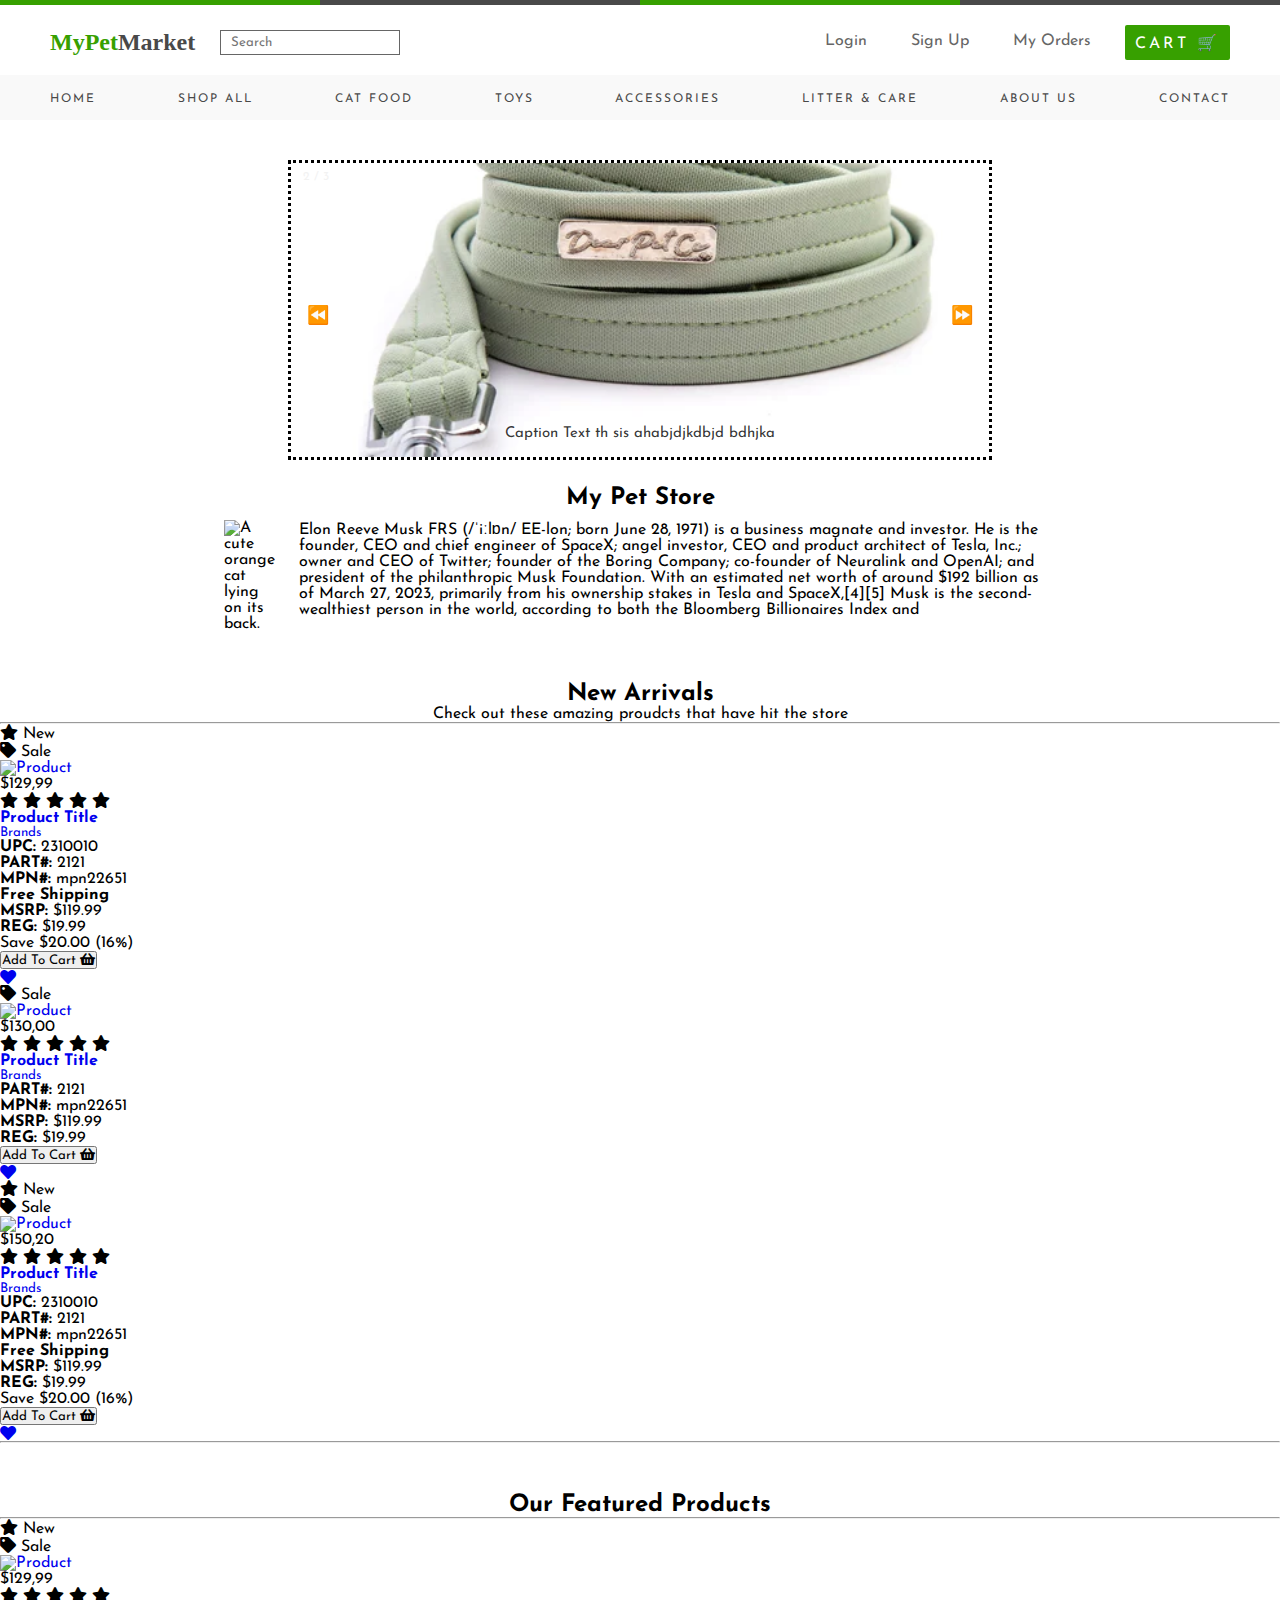
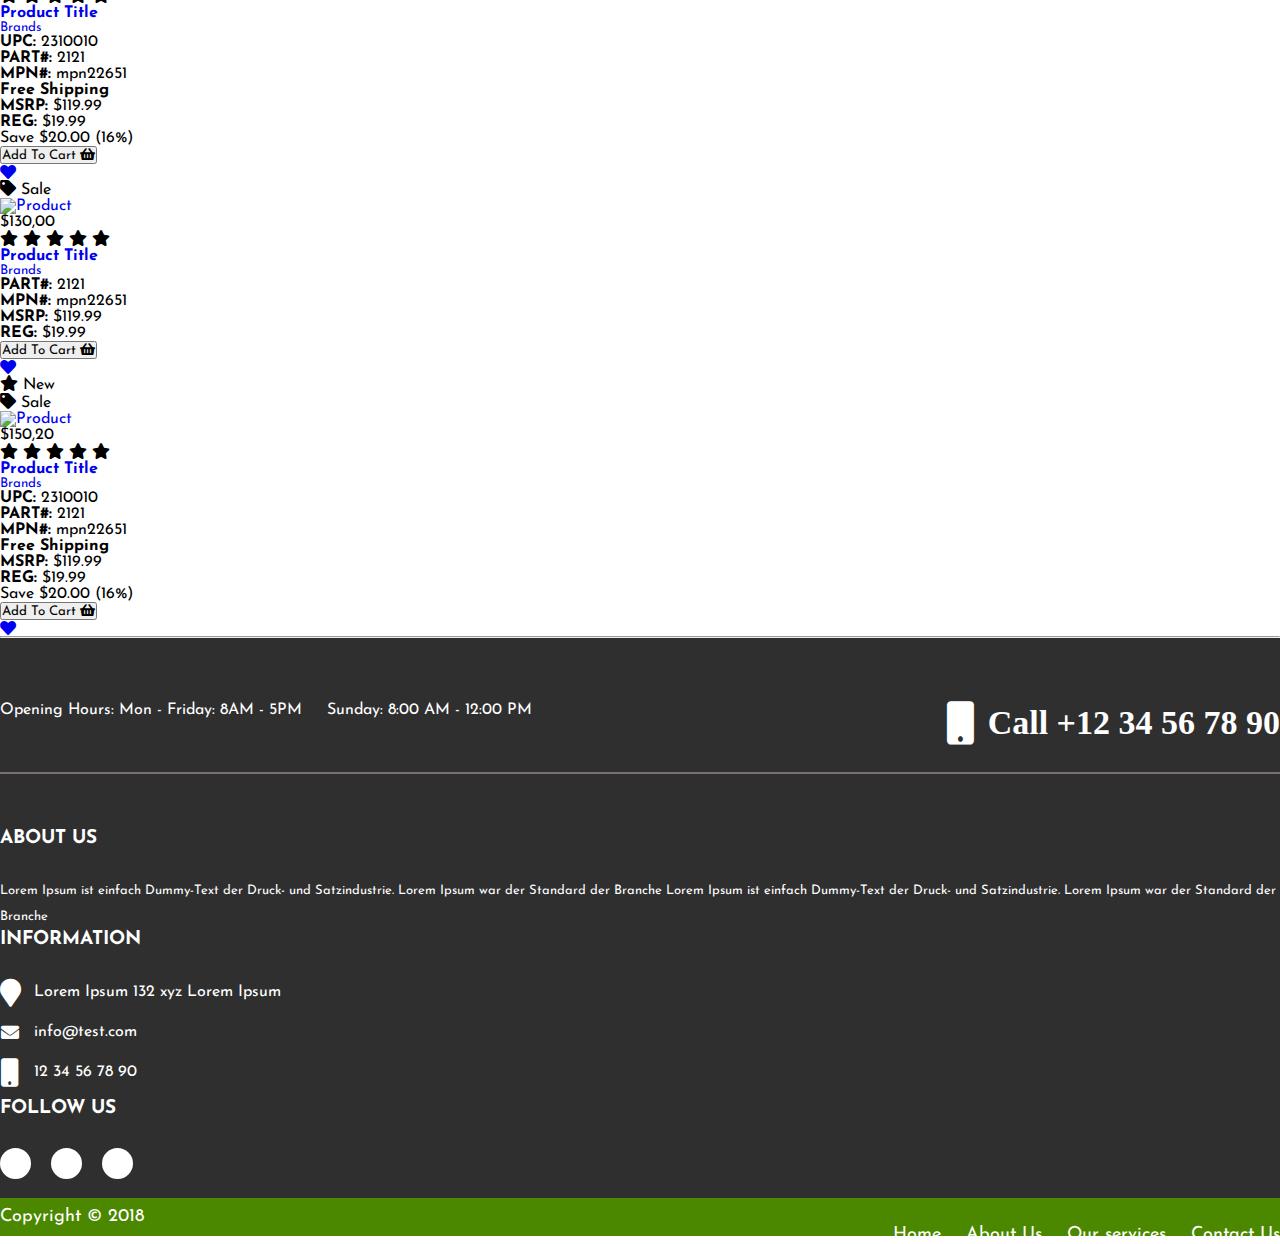
==== index.html @ d645379e "updates" ====
<html lang="en">
    <head>
        <meta charset="UTF-8" />
        <meta name="viewport" content="width=device-width, initial-scale=1.0" />
        <title>Pet Ecommerce Shop</title>
        <link rel="stylesheet" href="css/home.css" />
      <link
            rel="stylesheet"
            href="https://cdnjs.cloudflare.com/ajax/libs/font-awesome/5.14.0/css/all.min.css"
        />
        <link href="https://cdn.jsdelivr.net/npm/bootstrap@5.2.3/dist/css/bootstrap.min.css" rel="stylesheet" integrity="sha384-rbsA2VBKQhggwzxH7pPCaAqO46MgnOM80zW1RWuH61DGLwZJEdK2Kadq2F9CUG65" crossorigin="anonymous">
<script src="https://cdn.jsdelivr.net/npm/bootstrap@5.2.3/dist/js/bootstrap.bundle.min.js" integrity="sha384-kenU1KFdBIe4zVF0s0G1M5b4hcpxyD9F7jL+jjXkk+Q2h455rYXK/7HAuoJl+0I4" crossorigin="anonymous"></script>
        
    </head>
    <body>
      
     <div class="wrapper">
    <div class="multi_color_border"></div>
    <div class="top_nav">
        <div class="left">
          <div class="logo"><p><span>MyPet</span>Market</p></div>
          <div class="search_bar">
              <input type="text" placeholder="Search">
          </div>
      </div> 
      <div class="right">
        <ul>
          <li><a href="/login/">Login</a></li>
          <li><a href="/signup/">Sign Up</a></li>
          <li><a href="/orders/">My Orders</a></li>
          <li><a href="/cart/">Cart 🛒</a></li> 
        </ul>
      </div>
    </div>
    <div class="bottom_nav">
      <ul>
        <li><a href="/">Home</a></li>
        <li><a href="/products/">Shop All</a></li>
        <li><a href="/products/food/">Cat Food</a></li>
        <li><a href="/products/toys/">Toys</a></li>
        <li><a href="/products/accessories/">Accessories</a></li>
        <li><a href="/products/litter/">Litter & Care</a></li>
        <li><a href="/about/">About Us</a></li>
        <li><a href="/contact/">Contact</a></li>
      </ul>
  </div>
</div>
  
    <!--------------Slider------->
  
      <div class="slideshow-container">

  <!-- Full-width images with number and caption text -->
  <div class="mySlides fade">
    <div class="numbertext">1 / 3</div>
    <img src="assets/images/chest-harness-mint-mojito-354670_300x300.jpg" style="width:100%">
    <div class="text">Caption Text th sis ahabjdjkdbjd bdhjka</div>
  </div>

  <div class="mySlides fade">
    <div class="numbertext">2 / 3</div>
    <img src="assets/images/leash-mint-mojito-555205_540x.jpg" style="width:100%">
    <div class="text">Caption Text th sis ahabjdjkdbjd bdhjka</div>
  </div>

  <div class="mySlides fade">
    <div class="numbertext">3 / 3</div>
    <img src="assets/images/small-garden-leash-1_540x.jpg" style="width:100%">
    <div class="text">Caption Text th sis ahabjdjkdbjd bdhjka</div>
  </div>
  <a class="prev" onclick="plusSlides(-1)">&#9194;</a> <!-- ⏪ -->
  <a class="next" onclick="plusSlides(1)">&#9193;</a>  <!-- ⏩ -->
</div>
<br>
<!-- The dots/circles -->
<div style="text-align:center"></div>
          
<!----Top Seller Scetion--->
      <section>
        <h2 class="top-SellerHeader">My Pet Store</h2>
   <div class="top-seller">
     <div class="top-sellerImg"> <img src="https://cdn.freecodecamp.org/curriculum/cat-photo-app/relaxing-cat.jpg" alt="A cute orange cat lying on its back."></div>
     <div class="top-sellerDescription">
       Elon Reeve Musk FRS (/ˈiːlɒn/ EE-lon; born June 28, 1971) is a business magnate and investor. He is the founder, CEO and chief engineer of SpaceX; angel investor, CEO and product architect of Tesla, Inc.; owner and CEO of Twitter; founder of the Boring Company; co-founder of Neuralink and OpenAI; and president of the philanthropic Musk Foundation. With an estimated net worth of around $192 billion as of March 27, 2023, primarily from his ownership stakes in Tesla and SpaceX,[4][5] Musk is the second-wealthiest person in the world, according to both the Bloomberg Billionaires Index and
     </div>
     </div>
      </section>
     
    <section>   
      
      <h2 class="new-arrivalsHeader">New Arrivals</h2>
      <p class="newArrivalsInfo">Check out these amazing proudcts that have hit the store</p>
<div class="container">
  <hr />
</div>

<div class="container">
  <div class="row">

    <div class="col-md-4 mb-3">
      <div class="card h-100">
        <div class="d-flex justify-content-between position-absolute w-100">
          <div class="label-new">
            <span class="text-white bg-success small d-flex align-items-center px-2 py-1">
              <i class="fa fa-star" aria-hidden="true"></i>
              <span class="ml-1">New</span>
            </span>
          </div>
          <div class="label-sale">
            <span class="text-white bg-primary small d-flex align-items-center px-2 py-1">
              <i class="fa fa-tag" aria-hidden="true"></i>
              <span class="ml-1">Sale</span>
            </span>
          </div>
        </div>
        <a href="#">
          <img src="https://picsum.photos/700/550" class="card-img-top" alt="Product">
        </a>
        <div class="card-body px-2 pb-2 pt-1">
          <div class="d-flex justify-content-between">
            <div>
              <p class="h4 text-primary">$129,99</p>
            </div>
            <div>
              <a href="#" class="text-secondary lead" data-toggle="tooltip" data-placement="left" title="Compare">
                <i class="fa fa-line-chart" aria-hidden="true"></i>
              </a>
            </div>
          </div>
          <p class="text-warning d-flex align-items-center mb-2">
            <i class="fa fa-star" aria-hidden="true"></i>
            <i class="fa fa-star" aria-hidden="true"></i>
            <i class="fa fa-star" aria-hidden="true"></i>
            <i class="fa fa-star" aria-hidden="true"></i>
            <i class="fa fa-star" aria-hidden="true"></i>
          </p>
          <p class="mb-0">
            <strong>
              <a href="#" class="text-secondary">Product Title</a>
            </strong>
          </p>
          <p class="mb-1">
            <small>
              <a href="#" class="text-secondary">Brands</a>
            </small>
          </p>
          <div class="d-flex mb-3 justify-content-between">
            <div>
              <p class="mb-0 small"><b>UPC: </b> 2310010</p>
              <p class="mb-0 small"><b>PART#: </b> 2121</p>
              <p class="mb-0 small"><b>MPN#: </b> mpn22651</p>
            </div>
            <div class="text-right">
              <p class="mb-0 small"><b>Free Shipping</b></p>
              <p class="mb-0 small"><b>MSRP: </b> $119.99</p>
              <p class="mb-0 small"><b>REG: </b> $19.99</p>
              <p class="mb-0 small text-primary">
                <span class="font-weight-bold">Save</span> $20.00 (16%)
              </p>
            </div>
          </div>
          <div class="d-flex justify-content-between">
            <div class="col px-0">
              <button class="btn btn-outline-primary btn-block">
                Add To Cart 
                <i class="fa fa-shopping-basket" aria-hidden="true"></i>
              </button>
            </div>
            <div class="ml-2">
              <a href="#" class="btn btn-outline-success" data-toggle="tooltip" data-placement="left" title="Add to Wishlist">
                <i class="fa fa-heart" aria-hidden="true"></i>
              </a>
            </div>
          </div>
        </div>
      </div>
    </div>

    <div class="col-md-4 mb-3">
      <div class="card h-100">
        <div class="labels d-flex justify-content-between position-absolute w-100">
          <div class="label-new">
          </div>
          <div class="label-sale">
            <span class="text-white bg-primary small d-flex align-items-center px-2 py-1">
              <i class="fa fa-tag" aria-hidden="true"></i>
              <span class="ml-1">Sale</span>
            </span>
          </div>
        </div>
        <a href="#">
          <img src="https://picsum.photos/700/550" class="card-img-top" alt="Product">
        </a>
        <div class="card-body px-2 pb-2 pt-1 d-flex flex-column">
          <div class="d-flex justify-content-between">
            <div>
              <p class="h4 text-primary">$130,00</p>
            </div>
            <div>
              <a href="#" class="text-secondary lead" data-toggle="tooltip" data-placement="left" title="Compare">
                <i class="fa fa-line-chart" aria-hidden="true"></i>
              </a>
            </div>
          </div>
          <p class="text-warning d-flex align-items-center mb-2">
            <i class="fa fa-star" aria-hidden="true"></i>
            <i class="fa fa-star" aria-hidden="true"></i>
            <i class="fa fa-star" aria-hidden="true"></i>
            <i class="fa fa-star" aria-hidden="true"></i>
            <i class="fa fa-star" aria-hidden="true"></i>
          </p>
          <p class="mb-0">
            <strong>
              <a href="#" class="text-secondary">Product Title</a>
            </strong>
          </p>
          <p class="mb-1">
            <small>
              <a href="#" class="text-secondary">Brands</a>
            </small>
          </p>
          <div class="d-flex mb-3 justify-content-between">
            <div>
              <p class="mb-0 small"><b>PART#: </b> 2121</p>
              <p class="mb-0 small"><b>MPN#: </b> mpn22651</p>
            </div>
            <div class="text-right">
              <p class="mb-0 small"><b>MSRP: </b> $119.99</p>
              <p class="mb-0 small"><b>REG: </b> $19.99</p>
            </div>
          </div>
          <div class="d-flex justify-content-between mt-auto">
            <div class="col px-0">
              <button class="btn btn-outline-primary btn-block">
                Add To Cart 
                <i class="fa fa-shopping-basket" aria-hidden="true"></i>
              </button>
            </div>
            <div class="ml-2">
              <a href="#" class="btn btn-outline-success" data-toggle="tooltip" data-placement="left" title="Add to Wishlist">
                <i class="fa fa-heart" aria-hidden="true"></i>
              </a>
            </div>
          </div>
        </div>
      </div>
    </div>

    <div class="col-md-4 mb-3">
      <div class="card h-100">
        <div class="labels d-flex justify-content-between position-absolute w-100">
          <div class="label-new">
            <span class="text-white bg-success small d-flex align-items-center px-2 py-1">
              <i class="fa fa-star" aria-hidden="true"></i>
              <span class="ml-1">New</span>
            </span>
          </div>
          <div class="label-sale">
            <span class="text-white bg-primary small d-flex align-items-center px-2 py-1">
              <i class="fa fa-tag" aria-hidden="true"></i>
              <span class="ml-1">Sale</span>
            </span>
          </div>
        </div>
        <a href="#">
          <img src="https://picsum.photos/700/550" class="card-img-top" alt="Product">
        </a>
        <div class="card-body px-2 pb-2 pt-1">
          <div class="d-flex justify-content-between">
            <div>
              <p class="h4 text-primary">$150,20</p>
            </div>
            <div>
              <a href="#" class="text-secondary lead" data-toggle="tooltip" data-placement="left" title="Compare">
                <i class="fa fa-line-chart" aria-hidden="true"></i>
              </a>
            </div>
          </div>
          <p class="text-warning d-flex align-items-center mb-2">
            <i class="fa fa-star" aria-hidden="true"></i>
            <i class="fa fa-star" aria-hidden="true"></i>
            <i class="fa fa-star" aria-hidden="true"></i>
            <i class="fa fa-star" aria-hidden="true"></i>
            <i class="fa fa-star" aria-hidden="true"></i>
          </p>
          <p class="mb-0">
            <strong>
              <a href="#" class="text-secondary">Product Title</a>
            </strong>
          </p>
          <p class="mb-1">
            <small>
              <a href="#" class="text-secondary">Brands</a>
            </small>
          </p>
          <div class="d-flex mb-3 justify-content-between">
            <div>
              <p class="mb-0 small"><b>UPC: </b> 2310010</p>
              <p class="mb-0 small"><b>PART#: </b> 2121</p>
              <p class="mb-0 small"><b>MPN#: </b> mpn22651</p>
            </div>
            <div class="text-right">
              <p class="mb-0 small"><b>Free Shipping</b></p>
              <p class="mb-0 small"><b>MSRP: </b> $119.99</p>
              <p class="mb-0 small"><b>REG: </b> $19.99</p>
              <p class="mb-0 small text-primary">
                <span class="font-weight-bold">Save</span> $20.00 (16%)
              </p>
            </div>
          </div>
          <div class="d-flex justify-content-between">
            <div class="col px-0">
              <button class="btn btn-outline-primary btn-block">
                Add To Cart 
                <i class="fa fa-shopping-basket" aria-hidden="true"></i>
              </button>
            </div>
            <div class="ml-2">
              <a href="#" class="btn btn-outline-success" data-toggle="tooltip" data-placement="left" title="Add to Wishlist">
                <i class="fa fa-heart" aria-hidden="true"></i>
              </a>
            </div>
          </div>
        </div>
      </div>
    </div>

  </div>
</div>


<div class="container">
  <hr />
</div>
      </section>
    
      <!---FEATURED PRODUCTS START-->
      <section>
        <h2 class="featuredProductsHeader"> Our Featured Products</h2>
        
<div class="container">
  <hr />
</div>

<div class="container">
  <div class="row">

    <div class="col-md-4 mb-3">
      <div class="card h-100">
        <div class="d-flex justify-content-between position-absolute w-100">
          <div class="label-new">
            <span class="text-white bg-success small d-flex align-items-center px-2 py-1">
              <i class="fa fa-star" aria-hidden="true"></i>
              <span class="ml-1">New</span>
            </span>
          </div>
          <div class="label-sale">
            <span class="text-white bg-primary small d-flex align-items-center px-2 py-1">
              <i class="fa fa-tag" aria-hidden="true"></i>
              <span class="ml-1">Sale</span>
            </span>
          </div>
        </div>
        <a href="#">
          <img src="https://picsum.photos/700/550" class="card-img-top" alt="Product">
        </a>
        <div class="card-body px-2 pb-2 pt-1">
          <div class="d-flex justify-content-between">
            <div>
              <p class="h4 text-primary">$129,99</p>
            </div>
            <div>
              <a href="#" class="text-secondary lead" data-toggle="tooltip" data-placement="left" title="Compare">
                <i class="fa fa-line-chart" aria-hidden="true"></i>
              </a>
            </div>
          </div>
          <p class="text-warning d-flex align-items-center mb-2">
            <i class="fa fa-star" aria-hidden="true"></i>
            <i class="fa fa-star" aria-hidden="true"></i>
            <i class="fa fa-star" aria-hidden="true"></i>
            <i class="fa fa-star" aria-hidden="true"></i>
            <i class="fa fa-star" aria-hidden="true"></i>
          </p>
          <p class="mb-0">
            <strong>
              <a href="#" class="text-secondary">Product Title</a>
            </strong>
          </p>
          <p class="mb-1">
            <small>
              <a href="#" class="text-secondary">Brands</a>
            </small>
          </p>
          <div class="d-flex mb-3 justify-content-between">
            <div>
              <p class="mb-0 small"><b>UPC: </b> 2310010</p>
              <p class="mb-0 small"><b>PART#: </b> 2121</p>
              <p class="mb-0 small"><b>MPN#: </b> mpn22651</p>
            </div>
            <div class="text-right">
              <p class="mb-0 small"><b>Free Shipping</b></p>
              <p class="mb-0 small"><b>MSRP: </b> $119.99</p>
              <p class="mb-0 small"><b>REG: </b> $19.99</p>
              <p class="mb-0 small text-primary">
                <span class="font-weight-bold">Save</span> $20.00 (16%)
              </p>
            </div>
          </div>
          <div class="d-flex justify-content-between">
            <div class="col px-0">
              <button class="btn btn-outline-primary btn-block">
                Add To Cart 
                <i class="fa fa-shopping-basket" aria-hidden="true"></i>
              </button>
            </div>
            <div class="ml-2">
              <a href="#" class="btn btn-outline-success" data-toggle="tooltip" data-placement="left" title="Add to Wishlist">
                <i class="fa fa-heart" aria-hidden="true"></i>
              </a>
            </div>
          </div>
        </div>
      </div>
    </div>

    <div class="col-md-4 mb-3">
      <div class="card h-100">
        <div class="labels d-flex justify-content-between position-absolute w-100">
          <div class="label-new">
          </div>
          <div class="label-sale">
            <span class="text-white bg-primary small d-flex align-items-center px-2 py-1">
              <i class="fa fa-tag" aria-hidden="true"></i>
              <span class="ml-1">Sale</span>
            </span>
          </div>
        </div>
        <a href="#">
          <img src="https://picsum.photos/700/550" class="card-img-top" alt="Product">
        </a>
        <div class="card-body px-2 pb-2 pt-1 d-flex flex-column">
          <div class="d-flex justify-content-between">
            <div>
              <p class="h4 text-primary">$130,00</p>
            </div>
            <div>
              <a href="#" class="text-secondary lead" data-toggle="tooltip" data-placement="left" title="Compare">
                <i class="fa fa-line-chart" aria-hidden="true"></i>
              </a>
            </div>
          </div>
          <p class="text-warning d-flex align-items-center mb-2">
            <i class="fa fa-star" aria-hidden="true"></i>
            <i class="fa fa-star" aria-hidden="true"></i>
            <i class="fa fa-star" aria-hidden="true"></i>
            <i class="fa fa-star" aria-hidden="true"></i>
            <i class="fa fa-star" aria-hidden="true"></i>
          </p>
          <p class="mb-0">
            <strong>
              <a href="#" class="text-secondary">Product Title</a>
            </strong>
          </p>
          <p class="mb-1">
            <small>
              <a href="#" class="text-secondary">Brands</a>
            </small>
          </p>
          <div class="d-flex mb-3 justify-content-between">
            <div>
              <p class="mb-0 small"><b>PART#: </b> 2121</p>
              <p class="mb-0 small"><b>MPN#: </b> mpn22651</p>
            </div>
            <div class="text-right">
              <p class="mb-0 small"><b>MSRP: </b> $119.99</p>
              <p class="mb-0 small"><b>REG: </b> $19.99</p>
            </div>
          </div>
          <div class="d-flex justify-content-between mt-auto">
            <div class="col px-0">
              <button class="btn btn-outline-primary btn-block">
                Add To Cart 
                <i class="fa fa-shopping-basket" aria-hidden="true"></i>
              </button>
            </div>
            <div class="ml-2">
              <a href="#" class="btn btn-outline-success" data-toggle="tooltip" data-placement="left" title="Add to Wishlist">
                <i class="fa fa-heart" aria-hidden="true"></i>
              </a>
            </div>
          </div>
        </div>
      </div>
    </div>

    <div class="col-md-4 mb-3">
      <div class="card h-100">
        <div class="labels d-flex justify-content-between position-absolute w-100">
          <div class="label-new">
            <span class="text-white bg-success small d-flex align-items-center px-2 py-1">
              <i class="fa fa-star" aria-hidden="true"></i>
              <span class="ml-1">New</span>
            </span>
          </div>
          <div class="label-sale">
            <span class="text-white bg-primary small d-flex align-items-center px-2 py-1">
              <i class="fa fa-tag" aria-hidden="true"></i>
              <span class="ml-1">Sale</span>
            </span>
          </div>
        </div>
        <a href="#">
          <img src="https://picsum.photos/700/550" class="card-img-top" alt="Product">
        </a>
        <div class="card-body px-2 pb-2 pt-1">
          <div class="d-flex justify-content-between">
            <div>
              <p class="h4 text-primary">$150,20</p>
            </div>
            <div>
              <a href="#" class="text-secondary lead" data-toggle="tooltip" data-placement="left" title="Compare">
                <i class="fa fa-line-chart" aria-hidden="true"></i>
              </a>
            </div>
          </div>
          <p class="text-warning d-flex align-items-center mb-2">
            <i class="fa fa-star" aria-hidden="true"></i>
            <i class="fa fa-star" aria-hidden="true"></i>
            <i class="fa fa-star" aria-hidden="true"></i>
            <i class="fa fa-star" aria-hidden="true"></i>
            <i class="fa fa-star" aria-hidden="true"></i>
          </p>
          <p class="mb-0">
            <strong>
              <a href="#" class="text-secondary">Product Title</a>
            </strong>
          </p>
          <p class="mb-1">
            <small>
              <a href="#" class="text-secondary">Brands</a>
            </small>
          </p>
          <div class="d-flex mb-3 justify-content-between">
            <div>
              <p class="mb-0 small"><b>UPC: </b> 2310010</p>
              <p class="mb-0 small"><b>PART#: </b> 2121</p>
              <p class="mb-0 small"><b>MPN#: </b> mpn22651</p>
            </div>
            <div class="text-right">
              <p class="mb-0 small"><b>Free Shipping</b></p>
              <p class="mb-0 small"><b>MSRP: </b> $119.99</p>
              <p class="mb-0 small"><b>REG: </b> $19.99</p>
              <p class="mb-0 small text-primary">
                <span class="font-weight-bold">Save</span> $20.00 (16%)
              </p>
            </div>
          </div>
          <div class="d-flex justify-content-between">
            <div class="col px-0">
              <button class="btn btn-outline-primary btn-block">
                Add To Cart 
                <i class="fa fa-shopping-basket" aria-hidden="true"></i>
              </button>
            </div>
            <div class="ml-2">
              <a href="#" class="btn btn-outline-success" data-toggle="tooltip" data-placement="left" title="Add to Wishlist">
                <i class="fa fa-heart" aria-hidden="true"></i>
              </a>
            </div>
          </div>
        </div>
      </div>
    </div>

  </div>
</div>

<div class="container">
  <hr />
</div>
</section>
      
      <!---FEATRUED PRODUCTS END--->
       <footer>
        <div class="footer-top">
            <div class="container">
                <div class="footer-day-time">
                    <div class="row">
                        <div class="col-md-8">
                            <ul>
                                <li>Opening Hours: Mon - Friday: 8AM - 5PM</li>
                                <li>Sunday: 8:00 AM - 12:00 PM</li>
                            </ul>
                        </div>
                        <div class="col-lg-4">
                            <div class="phone-no">
                                <a href="tel:+12 34 56 78 90"><i class="fa fa-mobile" aria-hidden="true"></i>Call +12 34 56 78 90</a>
                            </div>
                        </div>
                    </div>
                </div>
                <div class="row">
                    <div class="col-lg-4">
                        
                        <h4>About us</h4>
                        <p>Lorem Ipsum ist einfach Dummy-Text der Druck- und Satzindustrie. Lorem Ipsum war der Standard der Branche Lorem Ipsum ist einfach Dummy-Text der Druck- und Satzindustrie. Lorem Ipsum war der Standard der Branche  </p>

                    </div>

                    <div class="col-md-4">
                        <h4>Information</h4>
                        <ul class="address1">
                            <li><i class="fa fa-map-marker"></i>Lorem Ipsum 132 xyz Lorem Ipsum</li>
                            <li><i class="fa fa-envelope"></i><a href="mailto:#">info@test.com</a></li>
                            <li><i class="fa fa-mobile" aria-hidden="true"></i> <a href="tel:12 34 56 78 90">12 34 56 78 90</a></li>
                        </ul>
                    </div>

                    <div class="col-md-4">
                        <h4>Follow us</h4>
                        <ul class="social-icon">
                            <li><a href="#"><i class="fa fa-facebook" aria-hidden="true"></i></a></li>
                            <li><a href="#"><i class="fa fa-instagram" aria-hidden="true"></i></a></li>
                            <li><a href="#"><i class="fa fa-twitter" aria-hidden="true"></i></a></li>
                        </ul>
                    </div>

                </div>
            </div>
        </div>
        <div class="footer-bottom">
            <div class="container">
                <div class="row">
                    <div class="col-sm-5">
                        <p class="copyright text-uppercase">Copyright © 2018
                        </p>
                    </div>
                    <div class="col-sm-7">
                        <ul>
                            <li><a href="#">Home</a></li>
                            <li><a href="#">About Us</a></li>
                            <li><a href="#">Our services</a></li>
                            <li><a href="#">Contact Us</a></li>
                        </ul>
                    </div>
                </div>
            </div>
        </div>
    </footer>
   
    <script src="js/home.js" defer></script>
    </body>
</html>
---- css/home.css ----
@import url("https://fonts.googleapis.com/css?family=Josefin+Sans|Mountains+of+Christmas&display=swap");

* {
  margin: 0;
  padding: 0;
  box-sizing: border-box;
  list-style: none;
  text-decoration: none;
  font-family: "Josefin Sans", sans-serif;
}

.wrapper .multi_color_border{
  width: 100%;
  height: 5px;
  background: linear-gradient(to right, #37a000 0% , #37a000 25%, #494949 25%, #494949 50%, #37a000 50%, #37a000 75%, #494949 75%, #494949 100%);
}

.wrapper .top_nav{
  margin-top: 5px;
  width: 100%;
  height: 65px;
  background: #fff;
  padding: 0 50px;
  display: flex;
  justify-content: space-between;
  align-items: center;
}

.wrapper .top_nav .left{
  display: flex;
  align-items: center;
}

.wrapper .top_nav .left .logo p{
  font-size: 24px;
  font-weight: bold;
  color: #494949;
  font-family: "Mountains of Christmas", cursive;
  margin-right: 25px;
}

.wrapper .top_nav .left .logo p span{
  color: #37a000;
  font-family: "Mountains of Christmas", cursive;
}

.wrapper .top_nav .left .search_bar input[type="text"]{
  border: 1px solid #666666;
  padding: 5px 10px; 
  outline: none;
  transition: all 0.5s linear;
}

.wrapper .top_nav .left .search_bar input[type="text"]:focus{
  width: 250px;
}

.wrapper .top_nav .right ul{
  display: flex;
}

.wrapper .top_nav .right ul li{
  margin: 0 12px;
}

.wrapper .top_nav .right ul li:last-child{
  background:  #37a000;
  margin-right: 0;
  border-radius: 2px;
  text-transform: uppercase;
  letter-spacing: 3px;
}

.wrapper .top_nav .right ul li:hover:last-child{
  background: #494949;
}

.wrapper .top_nav .right ul li a{
  display: block;
  padding: 8px 10px;
  color: #666666;
}

.wrapper .top_nav .right ul li:last-child a{
   color: #fff;
}

.wrapper .bottom_nav{
  width: 100%;
  background: #f9f9f9;
  height: 45px;
  padding: 0 50px;
}

.wrapper .bottom_nav ul{
  width: 100%;
  height: 45px;
  display: flex;
  justify-content: space-between;
  align-items: center;
}

.wrapper .bottom_nav ul li a{
  color: #494949;
  letter-spacing: 2px;
  text-transform: uppercase;
  font-size: 12px;
}


/* Import Google font - Poppins */


.mySlides img {
  width: 100%;
  height: 100%;
  object-fit: cover; /* or 'contain', depending on your style */
  display: block;
}

.slideshow-container {
  width: 55%;
  height: 300px;
  position: relative;
  margin: 40px auto 0 auto; /* pushes it down */
  border-style: dotted;
}


.mySlides {
  display: none;
  position: absolute;
  width: 100%;
  opacity: 0;
  transition: opacity 1s ease-in-out;
}

.mySlides.showing {
  display: block;
  position: relative;
  opacity: 1;
}

/* Next & previous buttons */
.prev, .next {
  cursor: pointer;
  position: absolute;
  top: 50%;
  width: auto;
  margin-top: -22px;
  padding: 16px;
  color: green;
  font-weight: bold;
  font-size: 18px;
  transition: 5s ease;
  border-radius: 0 3px 3px 0;
  user-select: none;
}

/* Position the "next button" to the right */
.next {
  right: 0;
  border-radius: 3px 0 0 3px;
}

/* On hover, add a black background color with a little bit see-through */
.prev:hover, .next:hover {
  color: limegreen;
  background-color: rgba(0, 0, 0, 0.3); /* optional glow effect */
}

/* Caption text */
.text {
  color: rgba(0,0,0,0.8);
  font-size: 15px;
  padding: 8px 12px;
  position: absolute;
  bottom: 8px;
  width: 100%;
  text-align: center;
}

/* Number text (1/3 etc) */
.numbertext {
  color: #f2f2f2;
  font-size: 12px;
  padding: 8px 12px;
  position: absolute;
  top: 0;
}

/* The dots/bullets/indicators */
.dot {
  cursor: pointer;
  height: 15px;
  width: 15px;
  margin: 0 2px;
  background-color: #bbb;
  border-radius: 50%;
  display: inline-block;
  transition: background-color 0.6s ease;
}

.active, .dot:hover {
  background-color: #717171;
}

/* Fading animation */
.fade {
  animation-name: fade;
  animation-duration: 7s;
}

@keyframes fade {
  from {opacity: .4}
  to {opacity: 1}
}



.top-SellerHeader{
  text-align:center;
  padding :0;
  margin: 10px auto;
}

.top-seller{
  display:flex;
  margin: 0 auto;
  width:65%;
  
}
.top-sellerImg{
  margin-right:1.5rem;
}
/************************************discount***********/

.discount-section{
  
  background: url("https://cdn.freecodecamp.org/curriculum/cat-photo-app/relaxing-cat.jpg");
  background-height:100px;
  background-size: auto;

}


/***********New Products***************************/
.new-arrivalsHeader{
  text-align:center;
  padding :0;
  margin-top:50px;
  margin-bottom:0;
  
}  
.newArrivalsInfo{
   text-align:center;
   margin-top:0;
  
}

.featuredProductsHeader{
  text-align:center;
  padding :0;
  margin-top:50px;
  margin-bottom:0;
  
}







/*************************************/
footer {
    color: #fff;
}
ul {
    padding: 0px;
}
ol, ul {
    margin-bottom: 0px;
}

.social-icon {
    padding: 0;
    margin-bottom: 0px;
        float: right;
}

.social-icon li {
    list-style: none;
    display: inline-block;
}
.social-icon li i {
    font-size: 14px;
    color: #262725;
    border: solid 2px #ffffff;
    height: 31px;
    width: 31px;
    text-align: center;
    vertical-align: middle;
    border-radius: 100px;
    line-height: 27px;
    margin-right: 15px;
    transition: 1s;
    background: #fff;
}
.social-icon li i:hover {
    border: solid 2px #262725;
    color: #ffffff;
    background: #262725;
}

.phone-no i {
    position: relative;
    margin-right: 14px;
    font-size: 43px;
    top: 5px;
}
.phone-no {
    margin-top: -22px;
    text-align: right;
}
.footer-day-time {
    padding-bottom: 30px;
    border-bottom: 2px solid #7a6f6f;
    padding-top: 14px;
    margin-bottom: 55px;
}
.footer-day-time ul li {
    display: inline;
    margin-right: 20px;
}
.footer-day-time ul li:last-child {
    margin-right: 0px;
}
.phone-no a {
    color: #fff;
    font-family: PlayfairDisplay-Black;
    font-size: 34px;
    font-weight: bold;
}
.footer-top {
    background: #2f2f2f;
    padding:50px 0 50px;
}
.footer-top h4 {
    font-size: 19px;
    text-transform: uppercase;
    margin-bottom: 30px;
}
.footer-top p {
    font-size: 13px;
    line-height: 2;
}

footer p {
  margin-bottom:0;
}
.footer-logo {
    display: block;
    margin-bottom: 32px;
}
.address1 li {
    list-style: none;
    position: relative;
    padding: 0px 0 14px 34px;
    line-height: 26px;
}
ul.address1 span {
    position: absolute;
    width: 40px;
    max-width: 40px;
    left: 0;
}
.address1 li a {
    color: #fff;
    text-decoration: none;
}
ul.address1 i {
    width: 20px;
    position: absolute;
    left: 0px;
    text-align: center;
    font-size: 28px;
    top: 0;
}

ul.address1 i.fa-envelope {
    font-size: 18px;
    top: 4px;
}
footer ul.social-icon {
    float: left;
}
footer .social-icon li i:hover {
    background: #4b8800;
    border-color: #4b8800;
}

.footer-bottom {
    background: #4b8800;
    padding: 10px 0px;
}
.footer-bottom ul li {
    display: inline;
    margin-right: 20px;
    font-size: 18px;
}
.footer-bottom ul li a{
    color:#fff;
}

.footer-bottom ul {
    float: right;
}

.footer-bottom ul li:last-child {
    margin-right: 0;
}
.copyright {
    font-size: 18px;
}
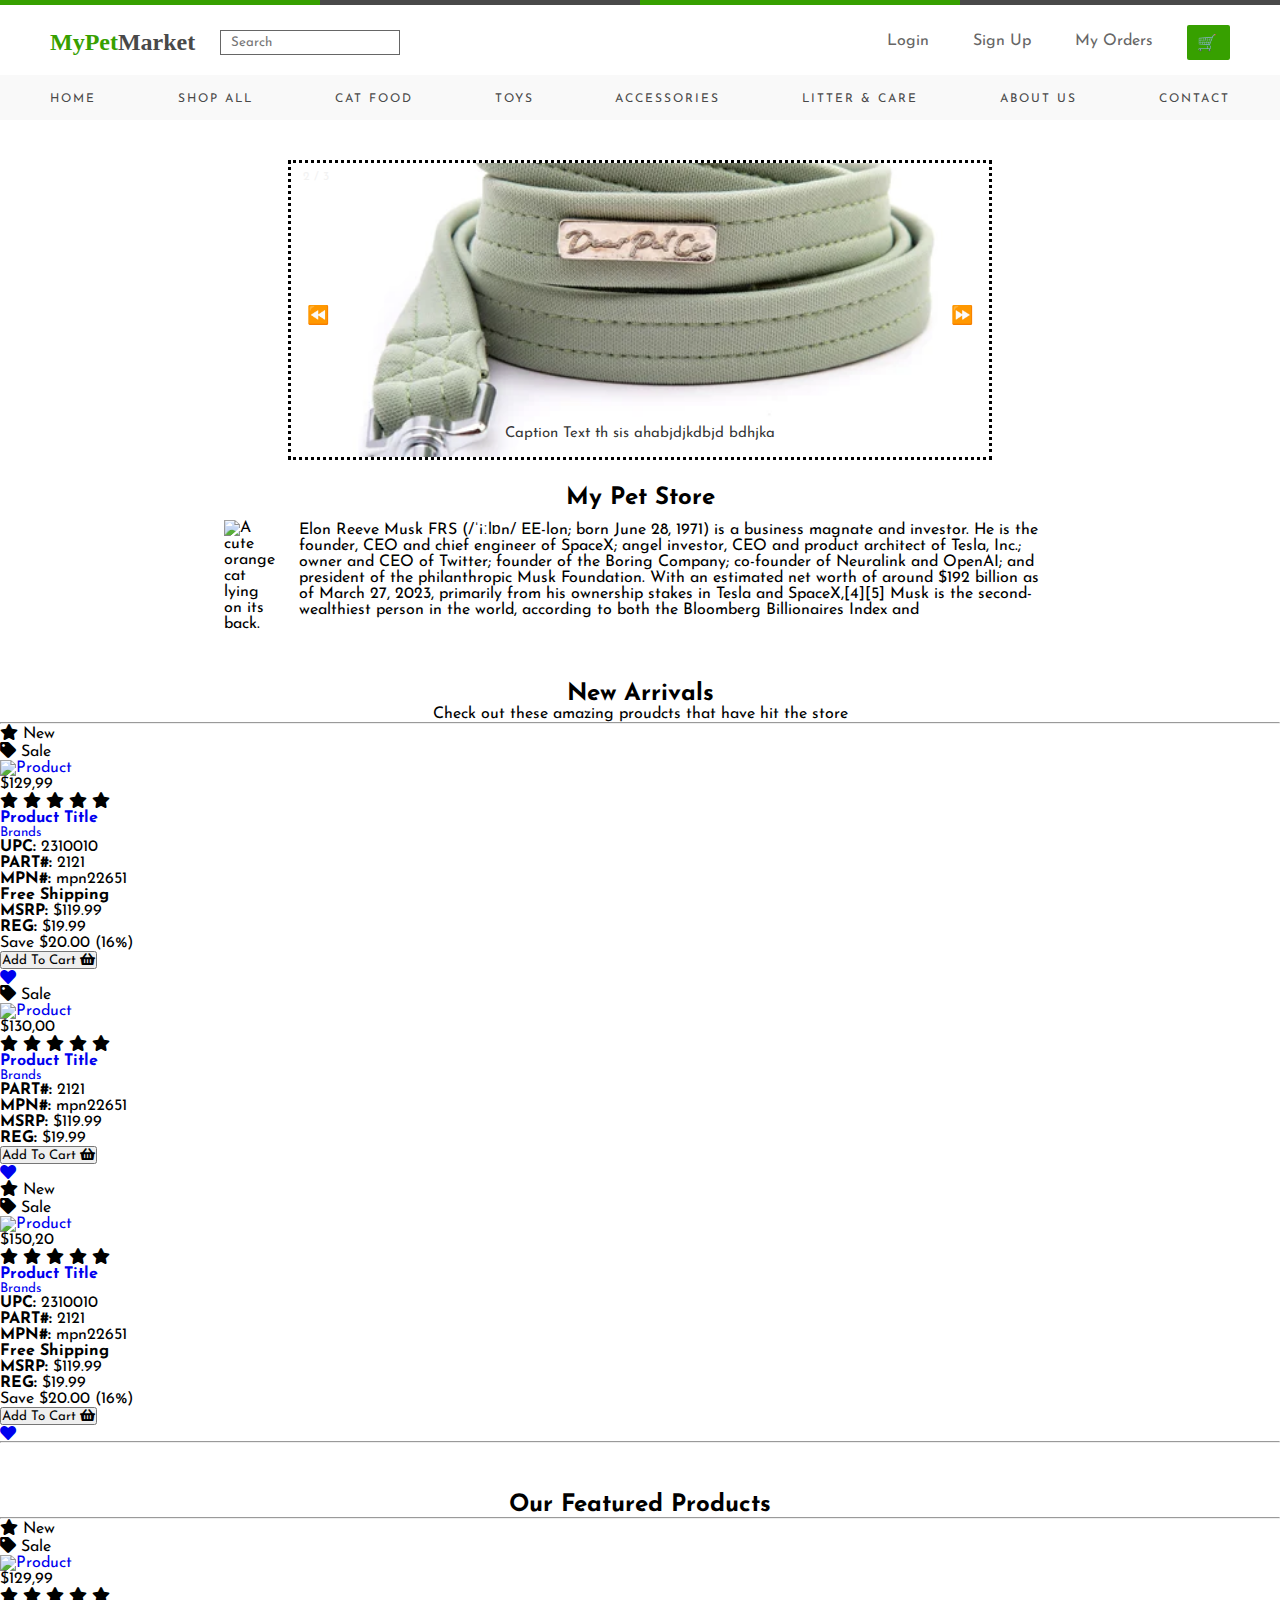
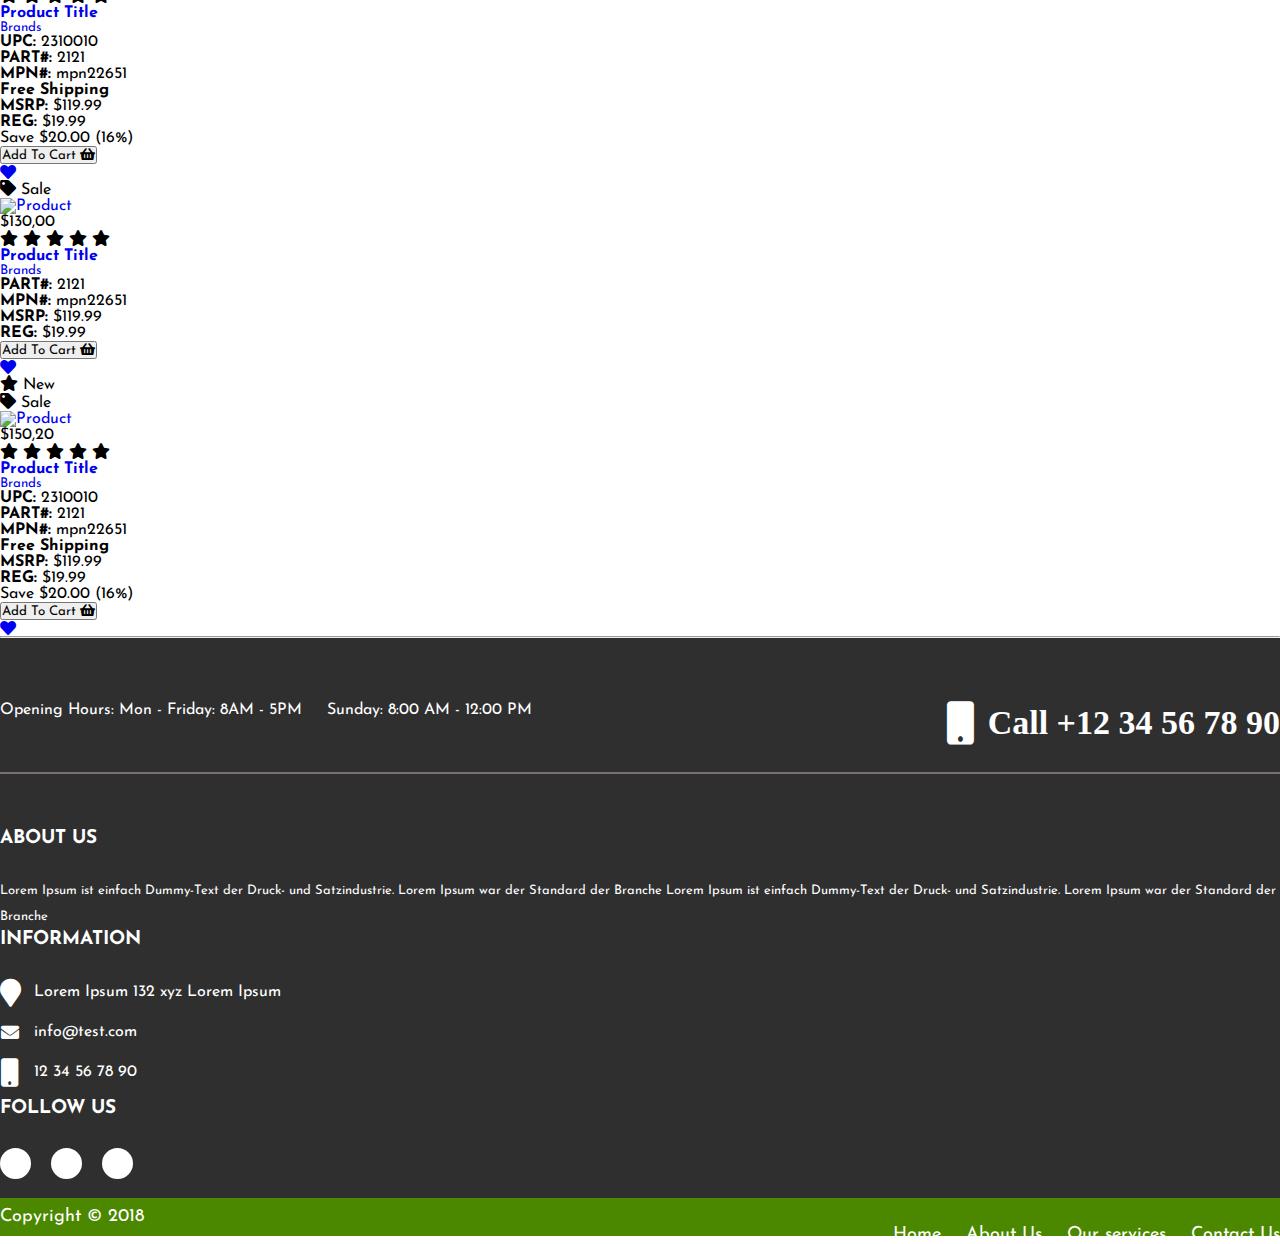
==== commit 7a35d71f: "updates" ====
--- a/index.html
+++ b/index.html
@@ -29,7 +29,7 @@
           <li><a href="/login/">Login</a></li>
           <li><a href="/signup/">Sign Up</a></li>
           <li><a href="/orders/">My Orders</a></li>
-          <li><a href="/cart/">Cart 🛒</a></li> 
+          <li><a href="/cart/">🛒</a></li> 
         </ul>
       </div>
     </div>
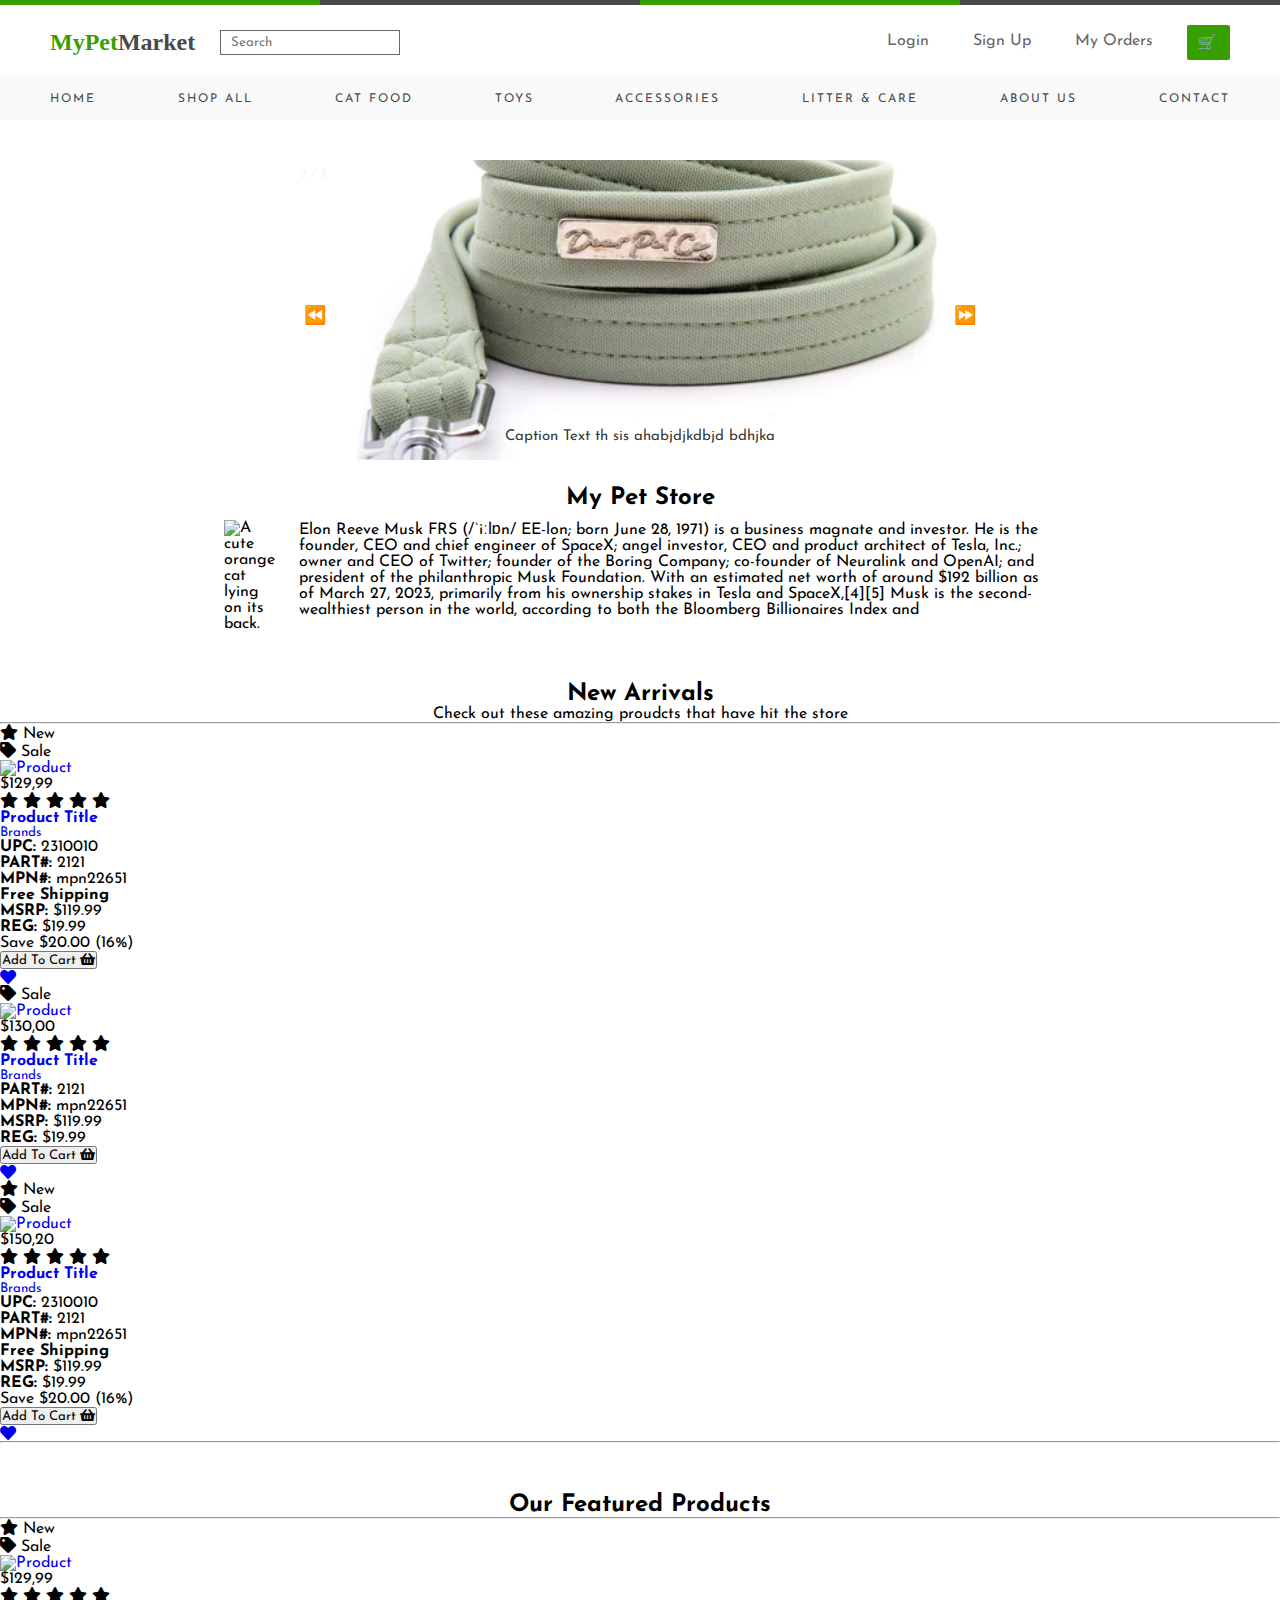
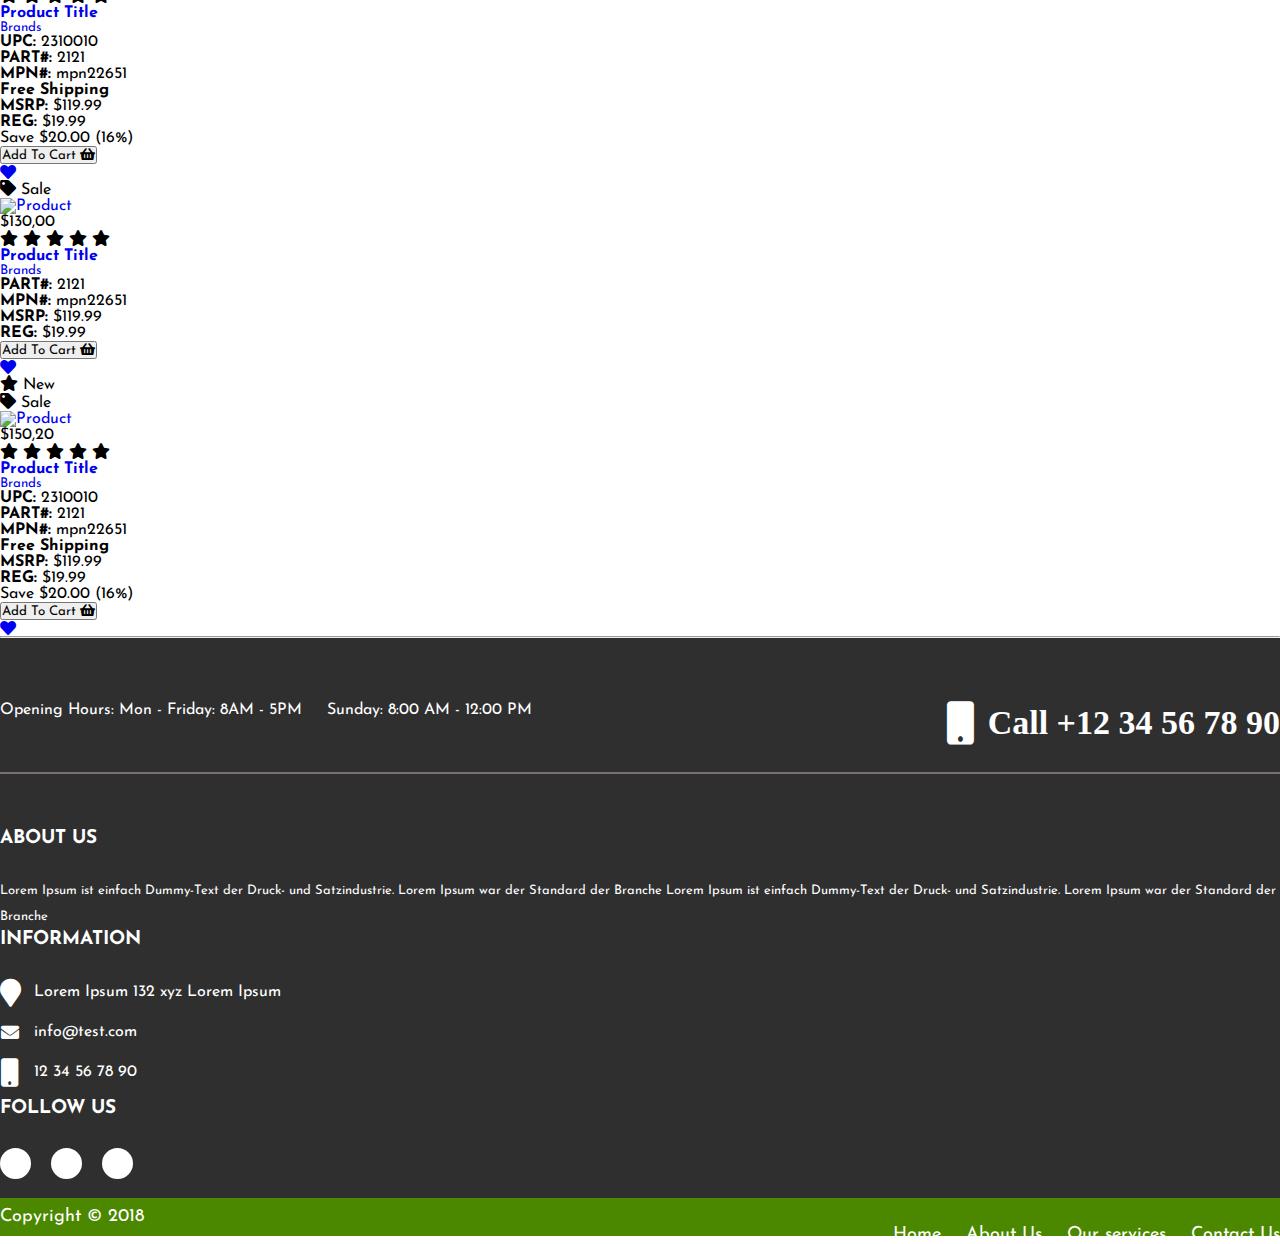
==== commit 6e86553b: "updates" ====
--- a/index.html
+++ b/index.html
@@ -48,9 +48,7 @@
 </div>
   
     <!--------------Slider------->
-  
       <div class="slideshow-container">
-
   <!-- Full-width images with number and caption text -->
   <div class="mySlides fade">
     <div class="numbertext">1 / 3</div>
--- a/css/home.css
+++ b/css/home.css
@@ -123,9 +123,7 @@
   height: 300px;
   position: relative;
   margin: 40px auto 0 auto; /* pushes it down */
-  border-style: dotted;
-}
-
+}
 
 .mySlides {
   display: none;
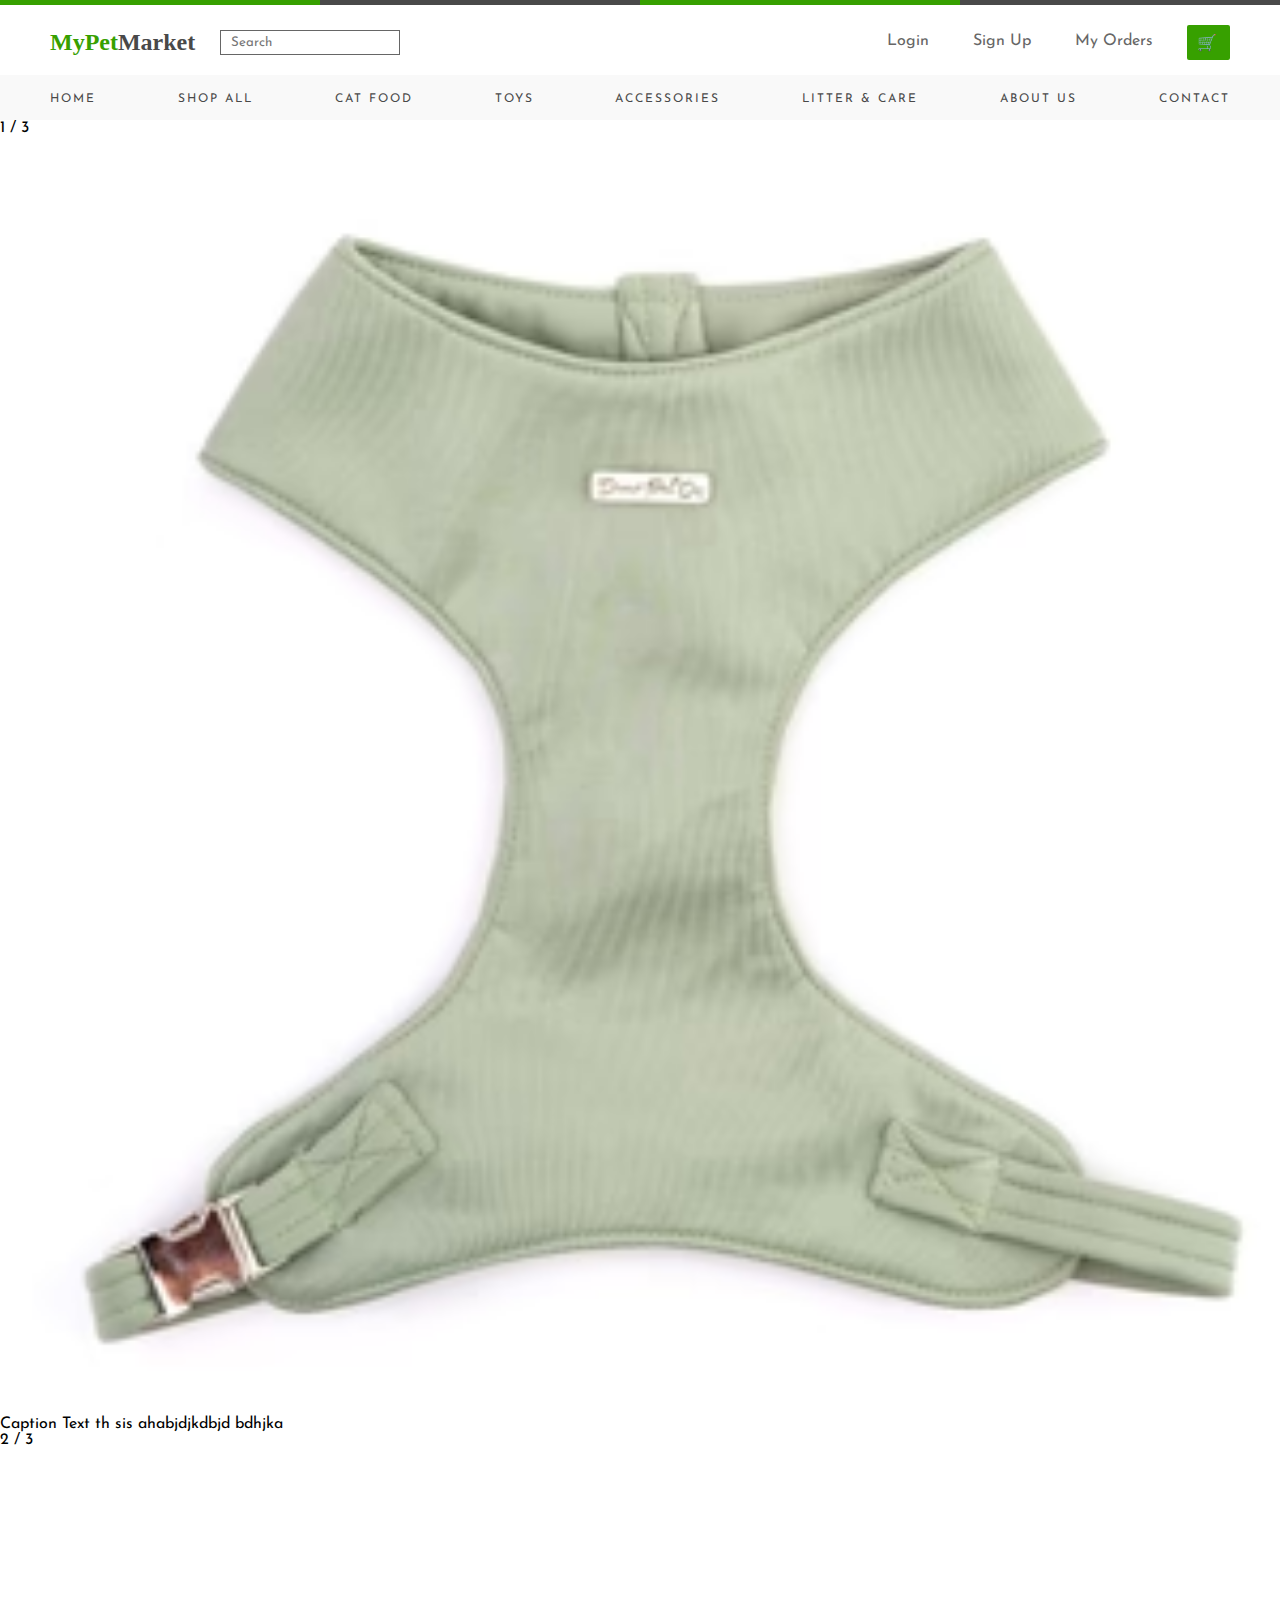
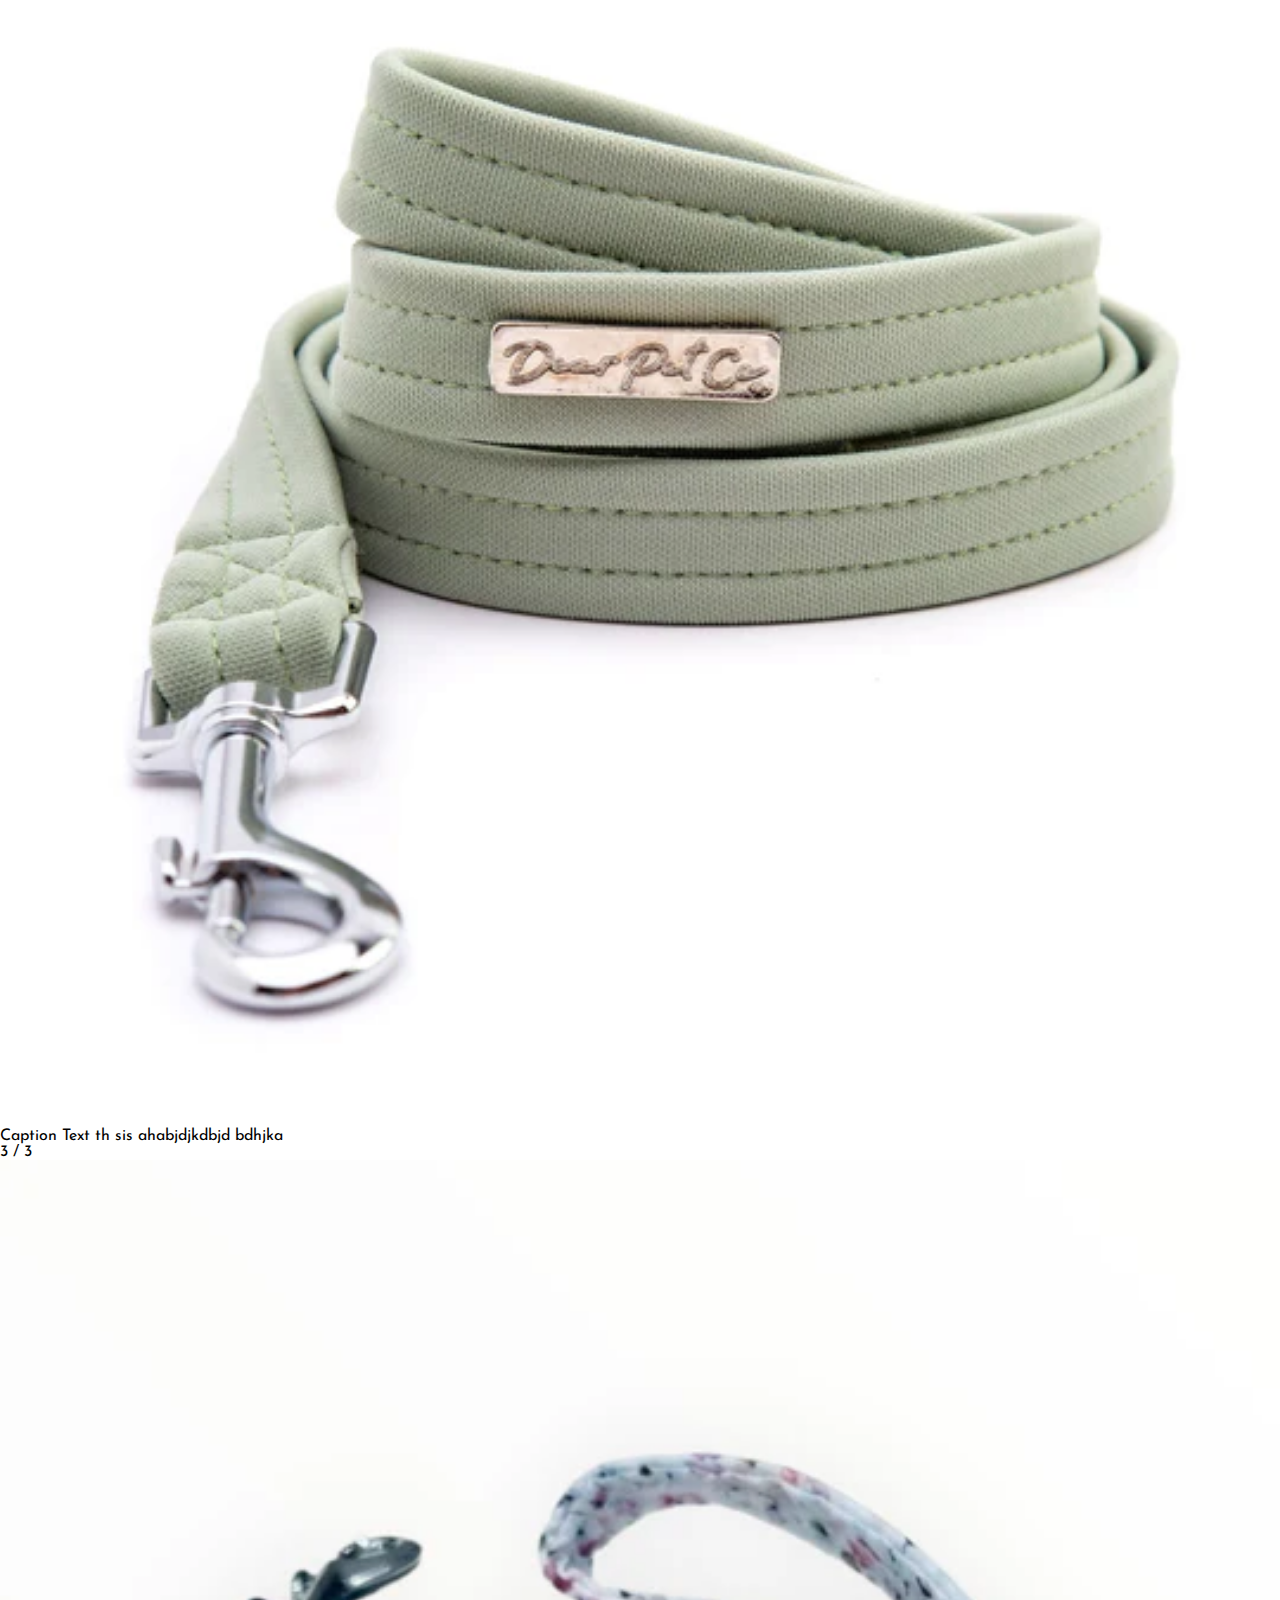
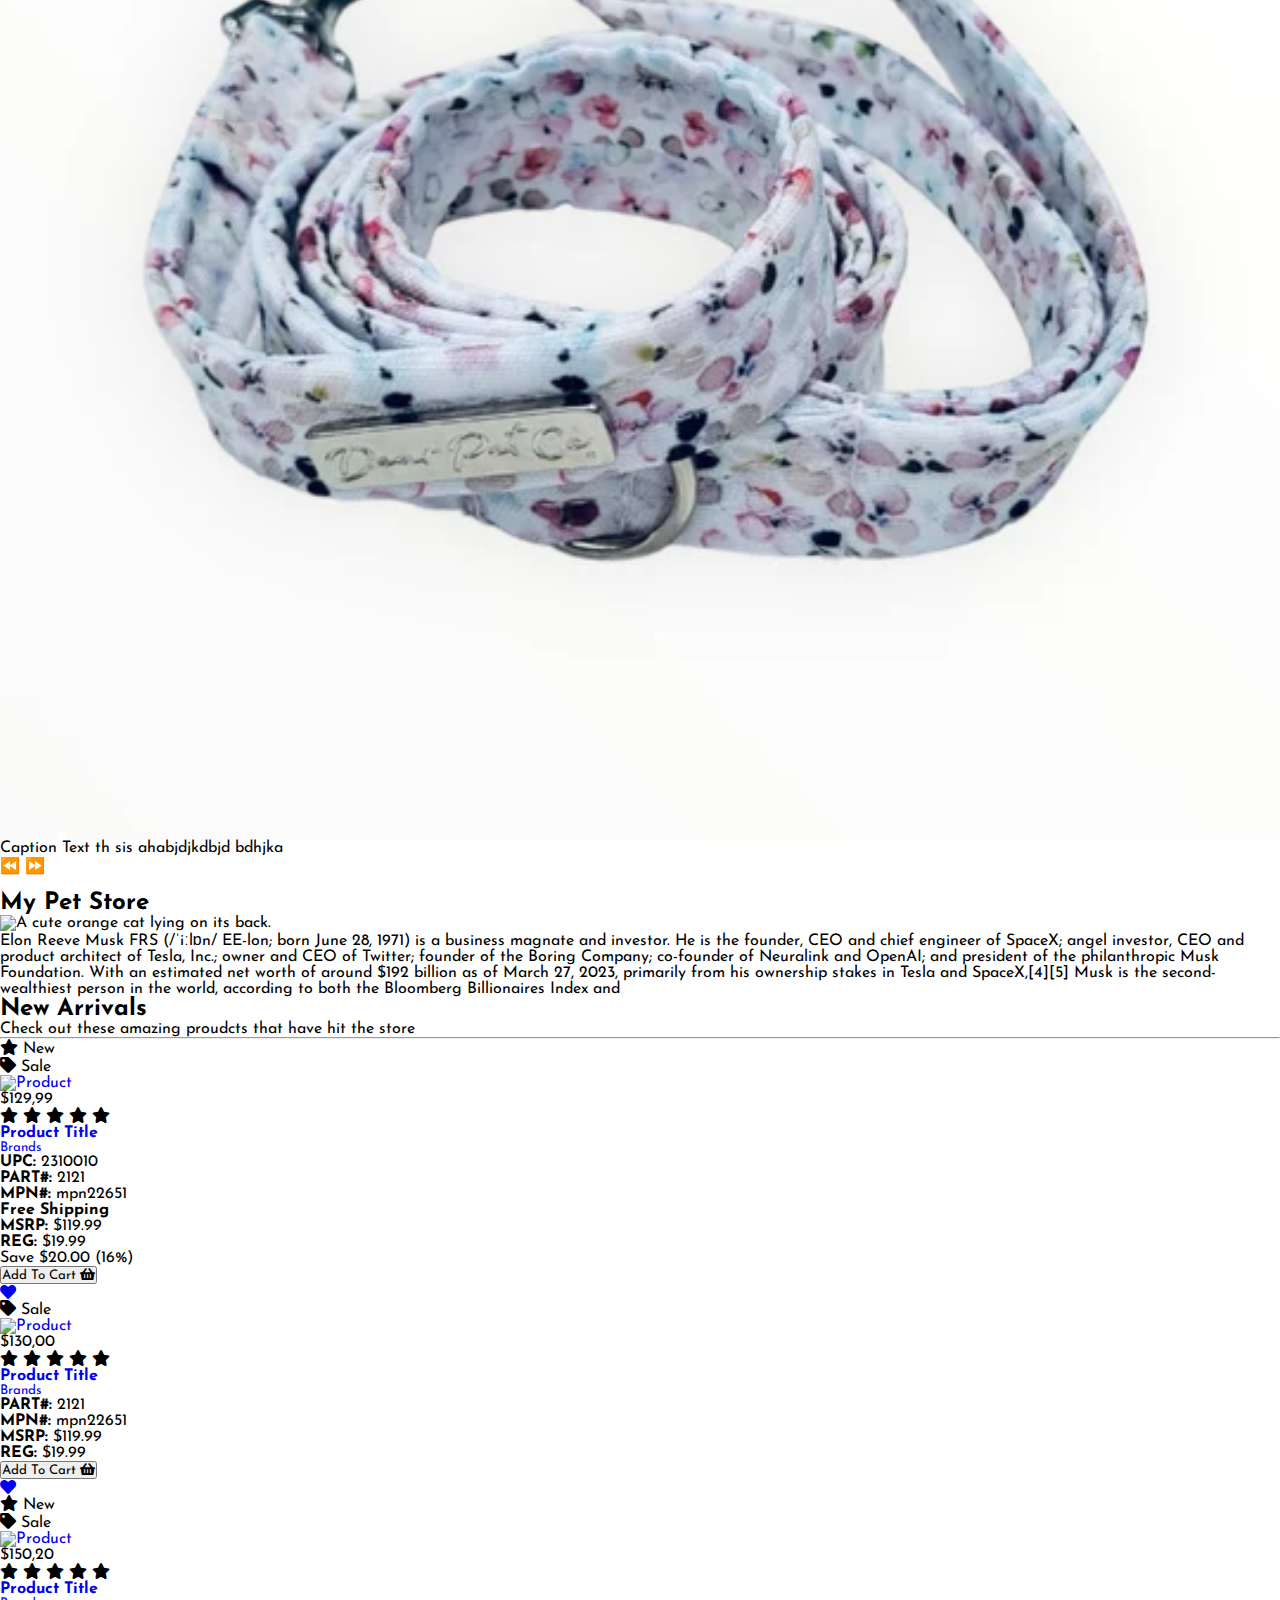
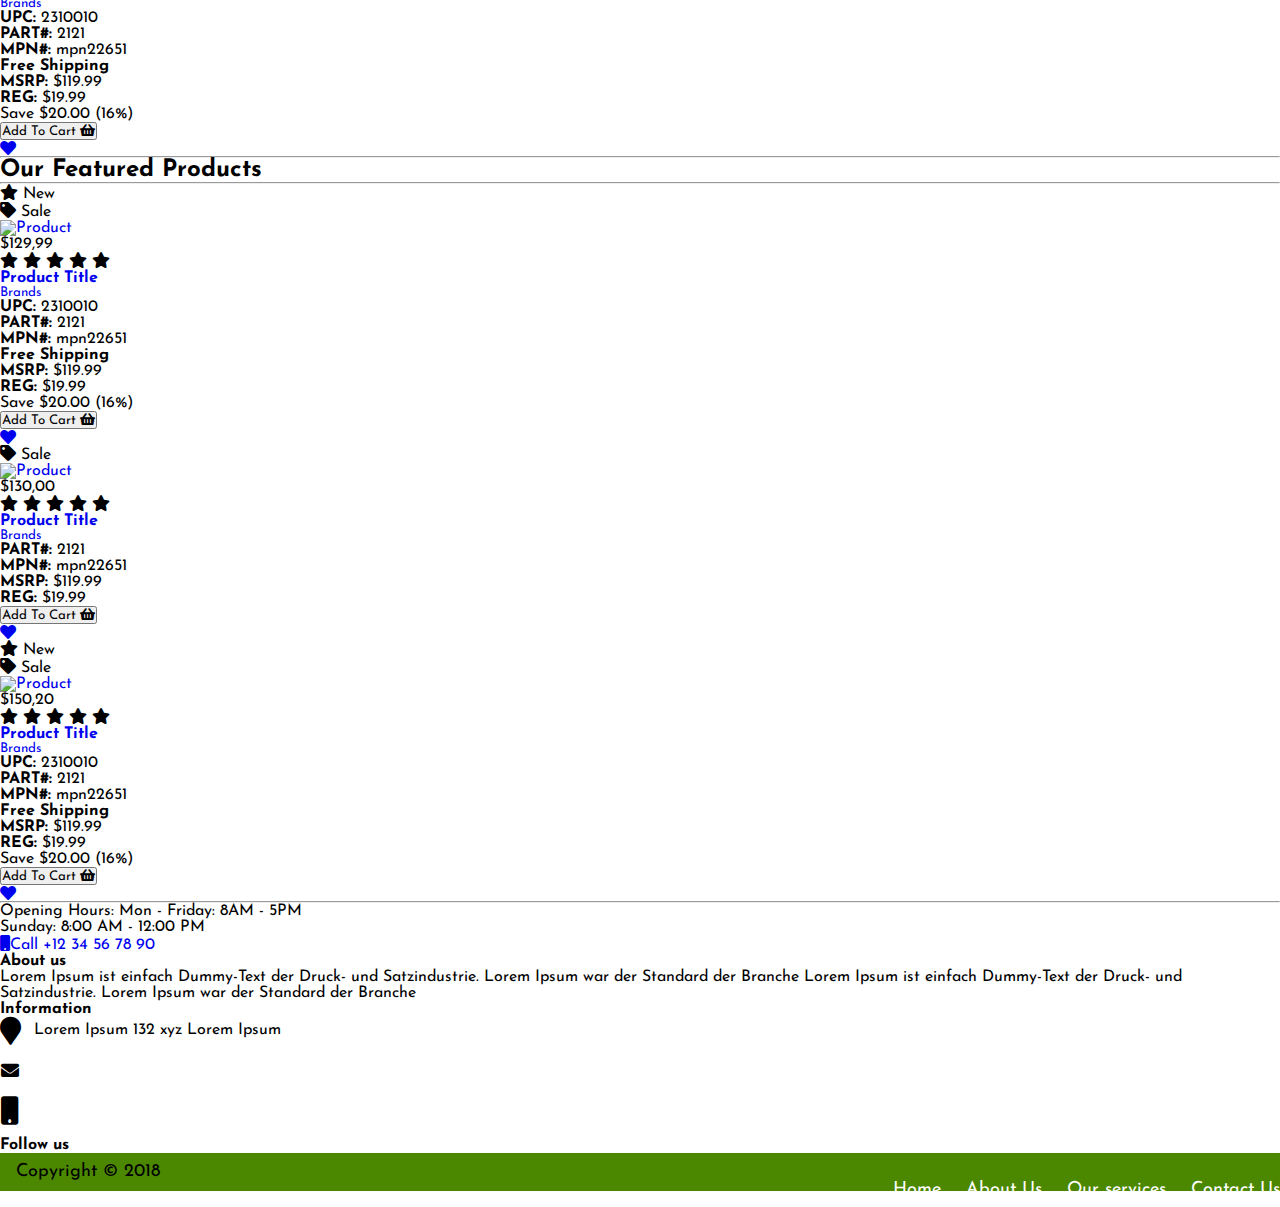
==== commit 9f1fc976: "updates" ====
--- a/index.html
+++ b/index.html
@@ -48,6 +48,7 @@
 </div>
   
     <!--------------Slider------->
+
       <div class="slideshow-container">
   <!-- Full-width images with number and caption text -->
   <div class="mySlides fade">
--- a/css/home.css
+++ b/css/home.css
@@ -1,4 +1,5 @@
-@import url("https://fonts.googleapis.com/css?family=Josefin+Sans|Mountains+of+Christmas&display=swap");
+
+@import url('https://fonts.googleapis.com/css?family=Abel|Aguafina+Script|Artifika|Athiti|Condiment|Dosis|Droid+Serif|Farsan|Gurajada|Josefin+Sans|Lato|Lora|Merriweather|Noto+Serif|Open+Sans+Condensed:300|Playfair+Display|Rasa|Sahitya|Share+Tech|Text+Me+One|Titillium+Web');
 
 * {
   margin: 0;
@@ -108,251 +109,8 @@
 }
 
 
-/* Import Google font - Poppins */
 
 
-.mySlides img {
-  width: 100%;
-  height: 100%;
-  object-fit: cover; /* or 'contain', depending on your style */
-  display: block;
-}
-
-.slideshow-container {
-  width: 55%;
-  height: 300px;
-  position: relative;
-  margin: 40px auto 0 auto; /* pushes it down */
-}
-
-.mySlides {
-  display: none;
-  position: absolute;
-  width: 100%;
-  opacity: 0;
-  transition: opacity 1s ease-in-out;
-}
-
-.mySlides.showing {
-  display: block;
-  position: relative;
-  opacity: 1;
-}
-
-/* Next & previous buttons */
-.prev, .next {
-  cursor: pointer;
-  position: absolute;
-  top: 50%;
-  width: auto;
-  margin-top: -22px;
-  padding: 16px;
-  color: green;
-  font-weight: bold;
-  font-size: 18px;
-  transition: 5s ease;
-  border-radius: 0 3px 3px 0;
-  user-select: none;
-}
-
-/* Position the "next button" to the right */
-.next {
-  right: 0;
-  border-radius: 3px 0 0 3px;
-}
-
-/* On hover, add a black background color with a little bit see-through */
-.prev:hover, .next:hover {
-  color: limegreen;
-  background-color: rgba(0, 0, 0, 0.3); /* optional glow effect */
-}
-
-/* Caption text */
-.text {
-  color: rgba(0,0,0,0.8);
-  font-size: 15px;
-  padding: 8px 12px;
-  position: absolute;
-  bottom: 8px;
-  width: 100%;
-  text-align: center;
-}
-
-/* Number text (1/3 etc) */
-.numbertext {
-  color: #f2f2f2;
-  font-size: 12px;
-  padding: 8px 12px;
-  position: absolute;
-  top: 0;
-}
-
-/* The dots/bullets/indicators */
-.dot {
-  cursor: pointer;
-  height: 15px;
-  width: 15px;
-  margin: 0 2px;
-  background-color: #bbb;
-  border-radius: 50%;
-  display: inline-block;
-  transition: background-color 0.6s ease;
-}
-
-.active, .dot:hover {
-  background-color: #717171;
-}
-
-/* Fading animation */
-.fade {
-  animation-name: fade;
-  animation-duration: 7s;
-}
-
-@keyframes fade {
-  from {opacity: .4}
-  to {opacity: 1}
-}
-
-
-
-.top-SellerHeader{
-  text-align:center;
-  padding :0;
-  margin: 10px auto;
-}
-
-.top-seller{
-  display:flex;
-  margin: 0 auto;
-  width:65%;
-  
-}
-.top-sellerImg{
-  margin-right:1.5rem;
-}
-/************************************discount***********/
-
-.discount-section{
-  
-  background: url("https://cdn.freecodecamp.org/curriculum/cat-photo-app/relaxing-cat.jpg");
-  background-height:100px;
-  background-size: auto;
-
-}
-
-
-/***********New Products***************************/
-.new-arrivalsHeader{
-  text-align:center;
-  padding :0;
-  margin-top:50px;
-  margin-bottom:0;
-  
-}  
-.newArrivalsInfo{
-   text-align:center;
-   margin-top:0;
-  
-}
-
-.featuredProductsHeader{
-  text-align:center;
-  padding :0;
-  margin-top:50px;
-  margin-bottom:0;
-  
-}
-
-
-
-
-
-
-
-/*************************************/
-footer {
-    color: #fff;
-}
-ul {
-    padding: 0px;
-}
-ol, ul {
-    margin-bottom: 0px;
-}
-
-.social-icon {
-    padding: 0;
-    margin-bottom: 0px;
-        float: right;
-}
-
-.social-icon li {
-    list-style: none;
-    display: inline-block;
-}
-.social-icon li i {
-    font-size: 14px;
-    color: #262725;
-    border: solid 2px #ffffff;
-    height: 31px;
-    width: 31px;
-    text-align: center;
-    vertical-align: middle;
-    border-radius: 100px;
-    line-height: 27px;
-    margin-right: 15px;
-    transition: 1s;
-    background: #fff;
-}
-.social-icon li i:hover {
-    border: solid 2px #262725;
-    color: #ffffff;
-    background: #262725;
-}
-
-.phone-no i {
-    position: relative;
-    margin-right: 14px;
-    font-size: 43px;
-    top: 5px;
-}
-.phone-no {
-    margin-top: -22px;
-    text-align: right;
-}
-.footer-day-time {
-    padding-bottom: 30px;
-    border-bottom: 2px solid #7a6f6f;
-    padding-top: 14px;
-    margin-bottom: 55px;
-}
-.footer-day-time ul li {
-    display: inline;
-    margin-right: 20px;
-}
-.footer-day-time ul li:last-child {
-    margin-right: 0px;
-}
-.phone-no a {
-    color: #fff;
-    font-family: PlayfairDisplay-Black;
-    font-size: 34px;
-    font-weight: bold;
-}
-.footer-top {
-    background: #2f2f2f;
-    padding:50px 0 50px;
-}
-.footer-top h4 {
-    font-size: 19px;
-    text-transform: uppercase;
-    margin-bottom: 30px;
-}
-.footer-top p {
-    font-size: 13px;
-    line-height: 2;
-}
 
 footer p {
   margin-bottom:0;
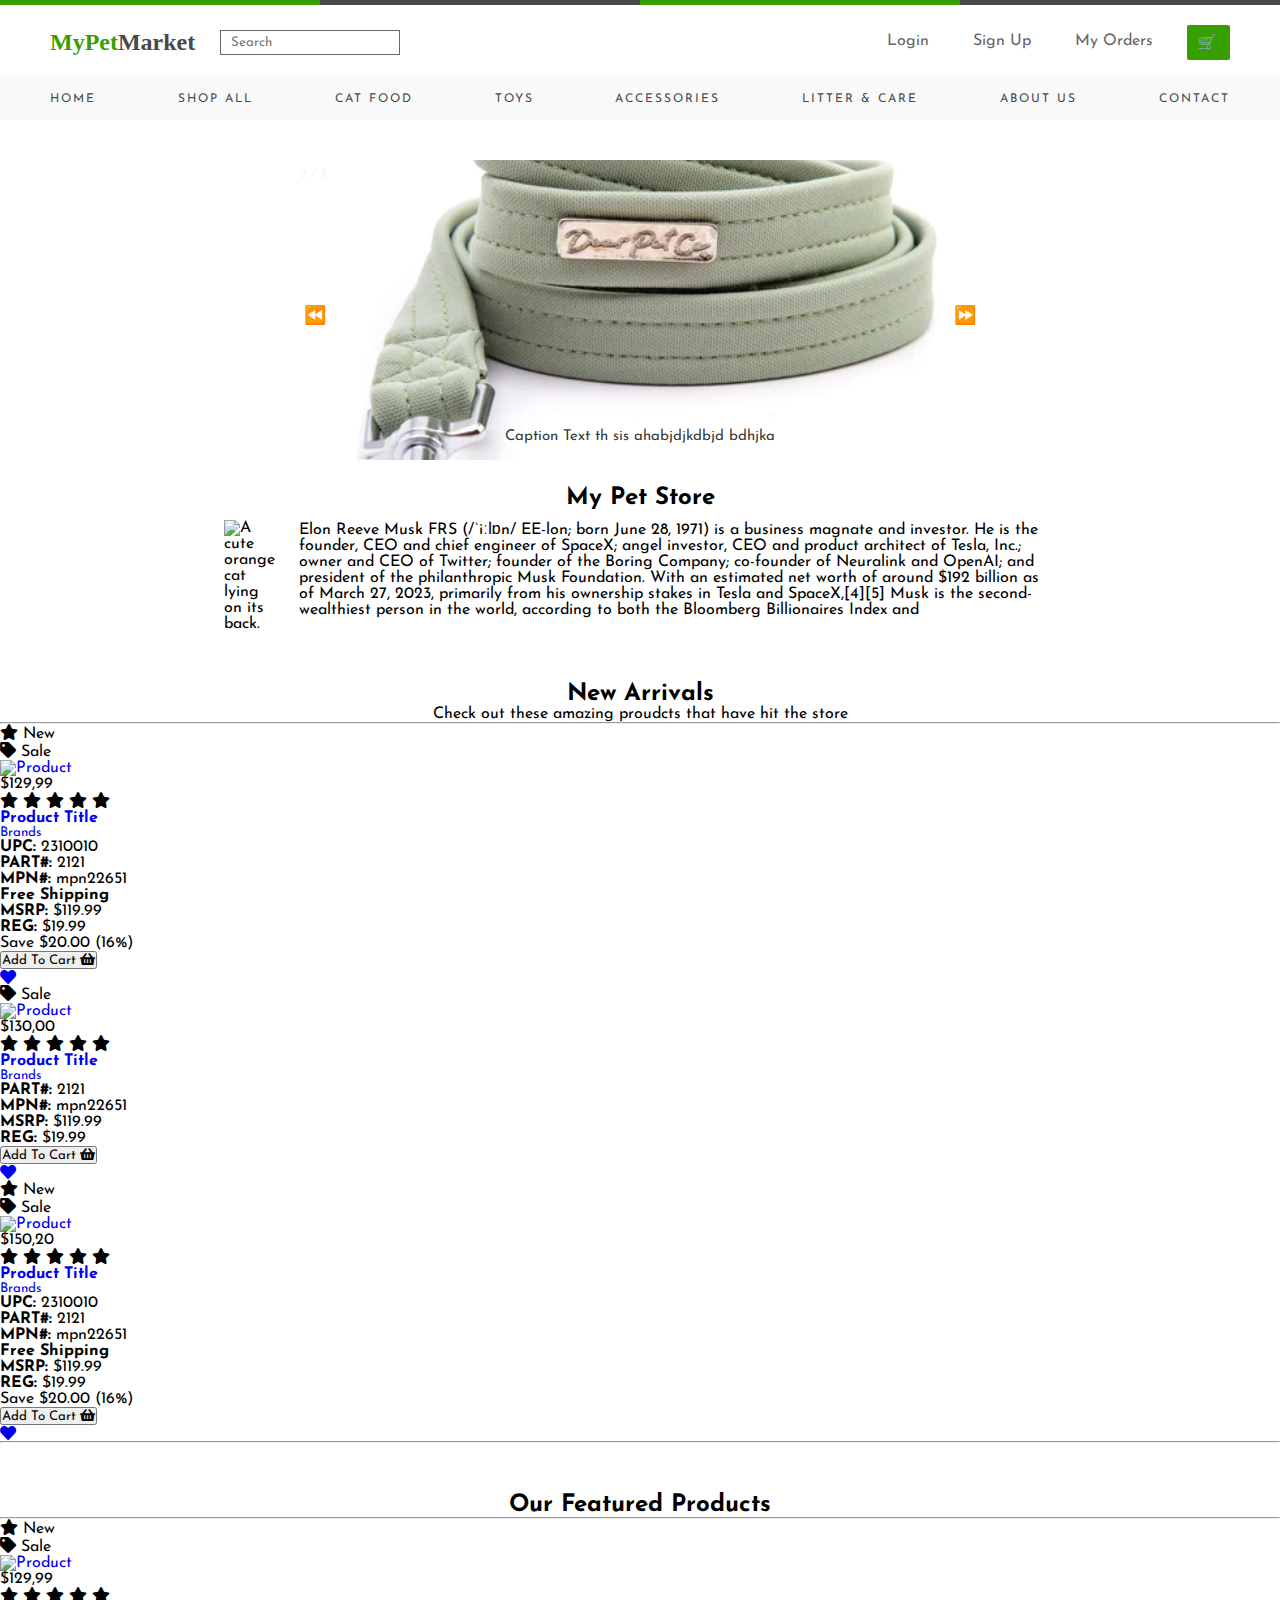
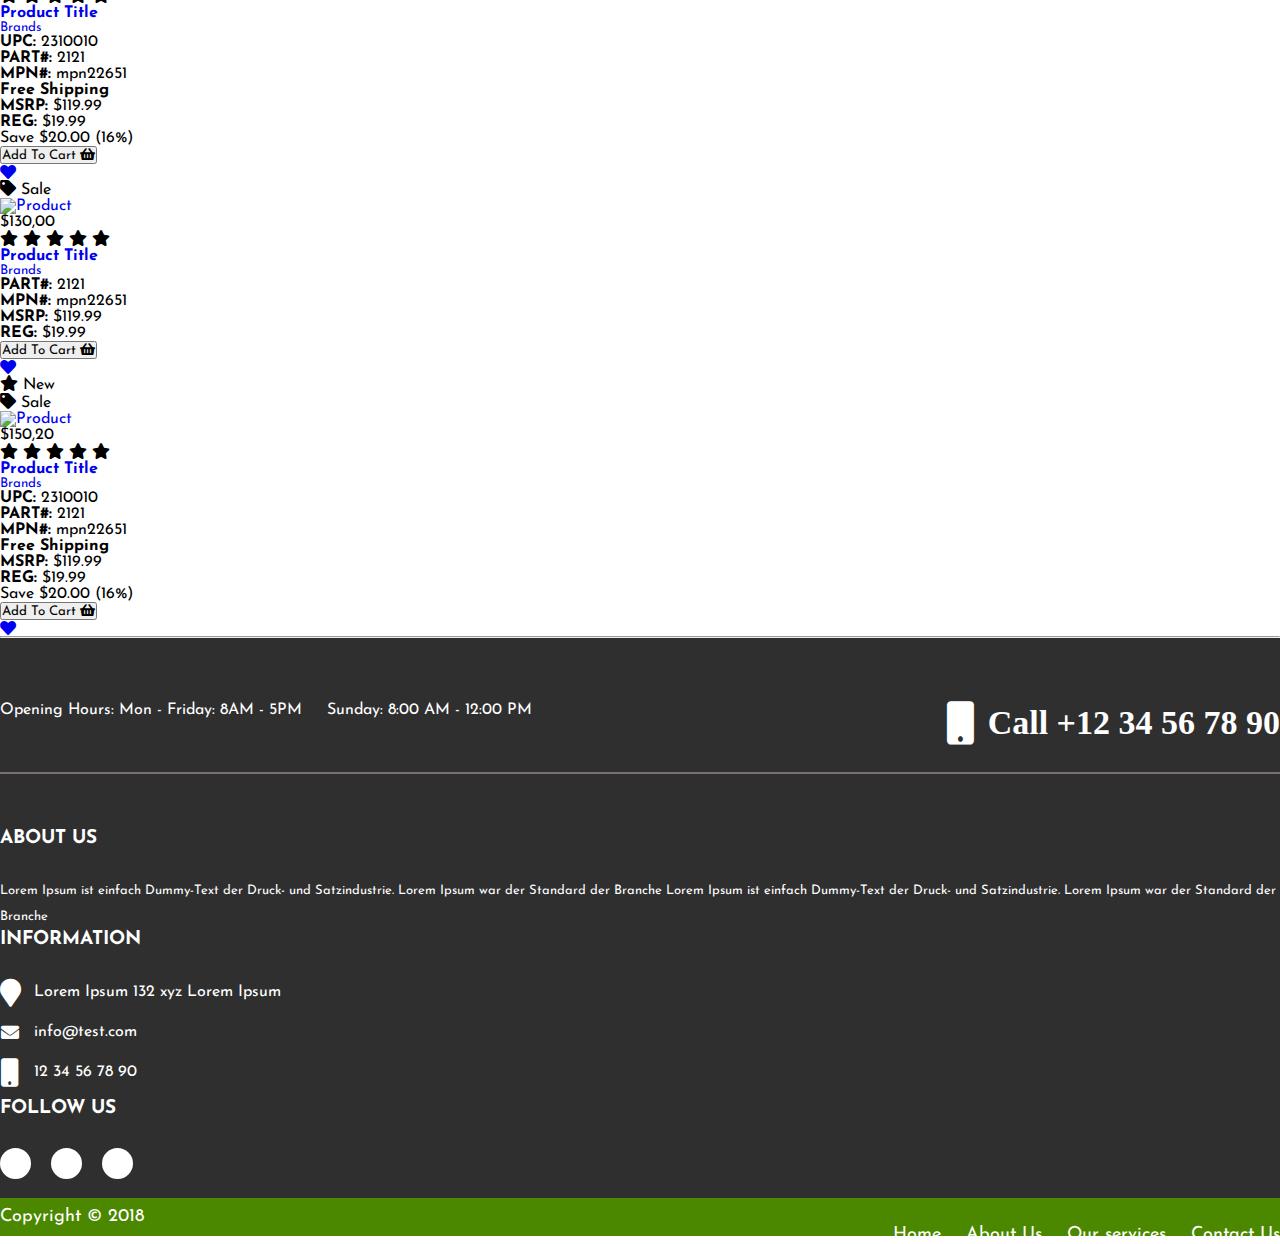
==== commit 44b21d20: "updates" ====
--- a/index.html
+++ b/index.html
@@ -48,8 +48,9 @@
 </div>
   
     <!--------------Slider------->
-
+  
       <div class="slideshow-container">
+
   <!-- Full-width images with number and caption text -->
   <div class="mySlides fade">
     <div class="numbertext">1 / 3</div>
@@ -579,9 +580,8 @@
 <div class="container">
   <hr />
 </div>
-</section>
-      
-      <!---FEATRUED PRODUCTS END--->
+  </section>
+
        <footer>
         <div class="footer-top">
             <div class="container">
--- a/css/home.css
+++ b/css/home.css
@@ -1,4 +1,4 @@
-
+@import url("https://fonts.googleapis.com/css?family=Josefin+Sans|Mountains+of+Christmas&display=swap");
 @import url('https://fonts.googleapis.com/css?family=Abel|Aguafina+Script|Artifika|Athiti|Condiment|Dosis|Droid+Serif|Farsan|Gurajada|Josefin+Sans|Lato|Lora|Merriweather|Noto+Serif|Open+Sans+Condensed:300|Playfair+Display|Rasa|Sahitya|Share+Tech|Text+Me+One|Titillium+Web');
 
 * {
@@ -109,8 +109,249 @@
 }
 
 
-
-
+/* Import Google font - Poppins */
+
+
+.mySlides img {
+  width: 100%;
+  height: 100%;
+  object-fit: cover; /* or 'contain', depending on your style */
+  display: block;
+}
+
+.slideshow-container {
+  width: 55%;
+  height: 300px;
+  position: relative;
+  margin: 40px auto 0 auto; /* pushes it down */
+}
+
+.mySlides {
+  display: none;
+  position: absolute;
+  width: 100%;
+  opacity: 0;
+  transition: opacity 1s ease-in-out;
+}
+
+.mySlides.showing {
+  display: block;
+  position: relative;
+  opacity: 1;
+}
+
+/* Next & previous buttons */
+.prev, .next {
+  cursor: pointer;
+  position: absolute;
+  top: 50%;
+  width: auto;
+  margin-top: -22px;
+  padding: 16px;
+  color: green;
+  font-weight: bold;
+  font-size: 18px;
+  transition: 5s ease;
+  border-radius: 0 3px 3px 0;
+  user-select: none;
+}
+
+/* Position the "next button" to the right */
+.next {
+  right: 0;
+  border-radius: 3px 0 0 3px;
+}
+
+/* On hover, add a black background color with a little bit see-through */
+.prev:hover, .next:hover {
+  color: limegreen;
+  background-color: rgba(0, 0, 0, 0.3); /* optional glow effect */
+}
+
+/* Caption text */
+.text {
+  color: rgba(0,0,0,0.8);
+  font-size: 15px;
+  padding: 8px 12px;
+  position: absolute;
+  bottom: 8px;
+  width: 100%;
+  text-align: center;
+}
+
+/* Number text (1/3 etc) */
+.numbertext {
+  color: #f2f2f2;
+  font-size: 12px;
+  padding: 8px 12px;
+  position: absolute;
+  top: 0;
+}
+
+/* The dots/bullets/indicators */
+.dot {
+  cursor: pointer;
+  height: 15px;
+  width: 15px;
+  margin: 0 2px;
+  background-color: #bbb;
+  border-radius: 50%;
+  display: inline-block;
+  transition: background-color 0.6s ease;
+}
+
+.active, .dot:hover {
+  background-color: #717171;
+}
+
+/* Fading animation */
+.fade {
+  animation-name: fade;
+  animation-duration: 7s;
+}
+
+@keyframes fade {
+  from {opacity: .4}
+  to {opacity: 1}
+}
+
+
+
+.top-SellerHeader{
+  text-align:center;
+  padding :0;
+  margin: 10px auto;
+}
+
+.top-seller{
+  display:flex;
+  margin: 0 auto;
+  width:65%;
+  
+}
+.top-sellerImg{
+  margin-right:1.5rem;
+}
+/************************************discount***********/
+
+.discount-section{
+  
+  background: url("https://cdn.freecodecamp.org/curriculum/cat-photo-app/relaxing-cat.jpg");
+  background-height:100px;
+  background-size: auto;
+
+}
+
+
+/***********New Products***************************/
+.new-arrivalsHeader{
+  text-align:center;
+  padding :0;
+  margin-top:50px;
+  margin-bottom:0;
+  
+}  
+.newArrivalsInfo{
+   text-align:center;
+   margin-top:0;
+  
+}
+
+.featuredProductsHeader{
+  text-align:center;
+  padding :0;
+  margin-top:50px;
+  margin-bottom:0;
+  
+}
+
+.custom-green-bg {
+  background-color: #28a745;
+}
+
+/*************************************/
+footer {
+    color: #fff;
+}
+ul {
+    padding: 0px;
+}
+ol, ul {
+    margin-bottom: 0px;
+}
+
+.social-icon {
+    padding: 0;
+    margin-bottom: 0px;
+        float: right;
+}
+
+.social-icon li {
+    list-style: none;
+    display: inline-block;
+}
+.social-icon li i {
+    font-size: 14px;
+    color: #262725;
+    border: solid 2px #ffffff;
+    height: 31px;
+    width: 31px;
+    text-align: center;
+    vertical-align: middle;
+    border-radius: 100px;
+    line-height: 27px;
+    margin-right: 15px;
+    transition: 1s;
+    background: #fff;
+}
+.social-icon li i:hover {
+    border: solid 2px #262725;
+    color: #ffffff;
+    background: #262725;
+}
+
+.phone-no i {
+    position: relative;
+    margin-right: 14px;
+    font-size: 43px;
+    top: 5px;
+}
+.phone-no {
+    margin-top: -22px;
+    text-align: right;
+}
+.footer-day-time {
+    padding-bottom: 30px;
+    border-bottom: 2px solid #7a6f6f;
+    padding-top: 14px;
+    margin-bottom: 55px;
+}
+.footer-day-time ul li {
+    display: inline;
+    margin-right: 20px;
+}
+.footer-day-time ul li:last-child {
+    margin-right: 0px;
+}
+.phone-no a {
+    color: #fff;
+    font-family: PlayfairDisplay-Black;
+    font-size: 34px;
+    font-weight: bold;
+}
+.footer-top {
+    background: #2f2f2f;
+    padding:50px 0 50px;
+}
+.footer-top h4 {
+    font-size: 19px;
+    text-transform: uppercase;
+    margin-bottom: 30px;
+}
+.footer-top p {
+    font-size: 13px;
+    line-height: 2;
+}
 
 footer p {
   margin-bottom:0;
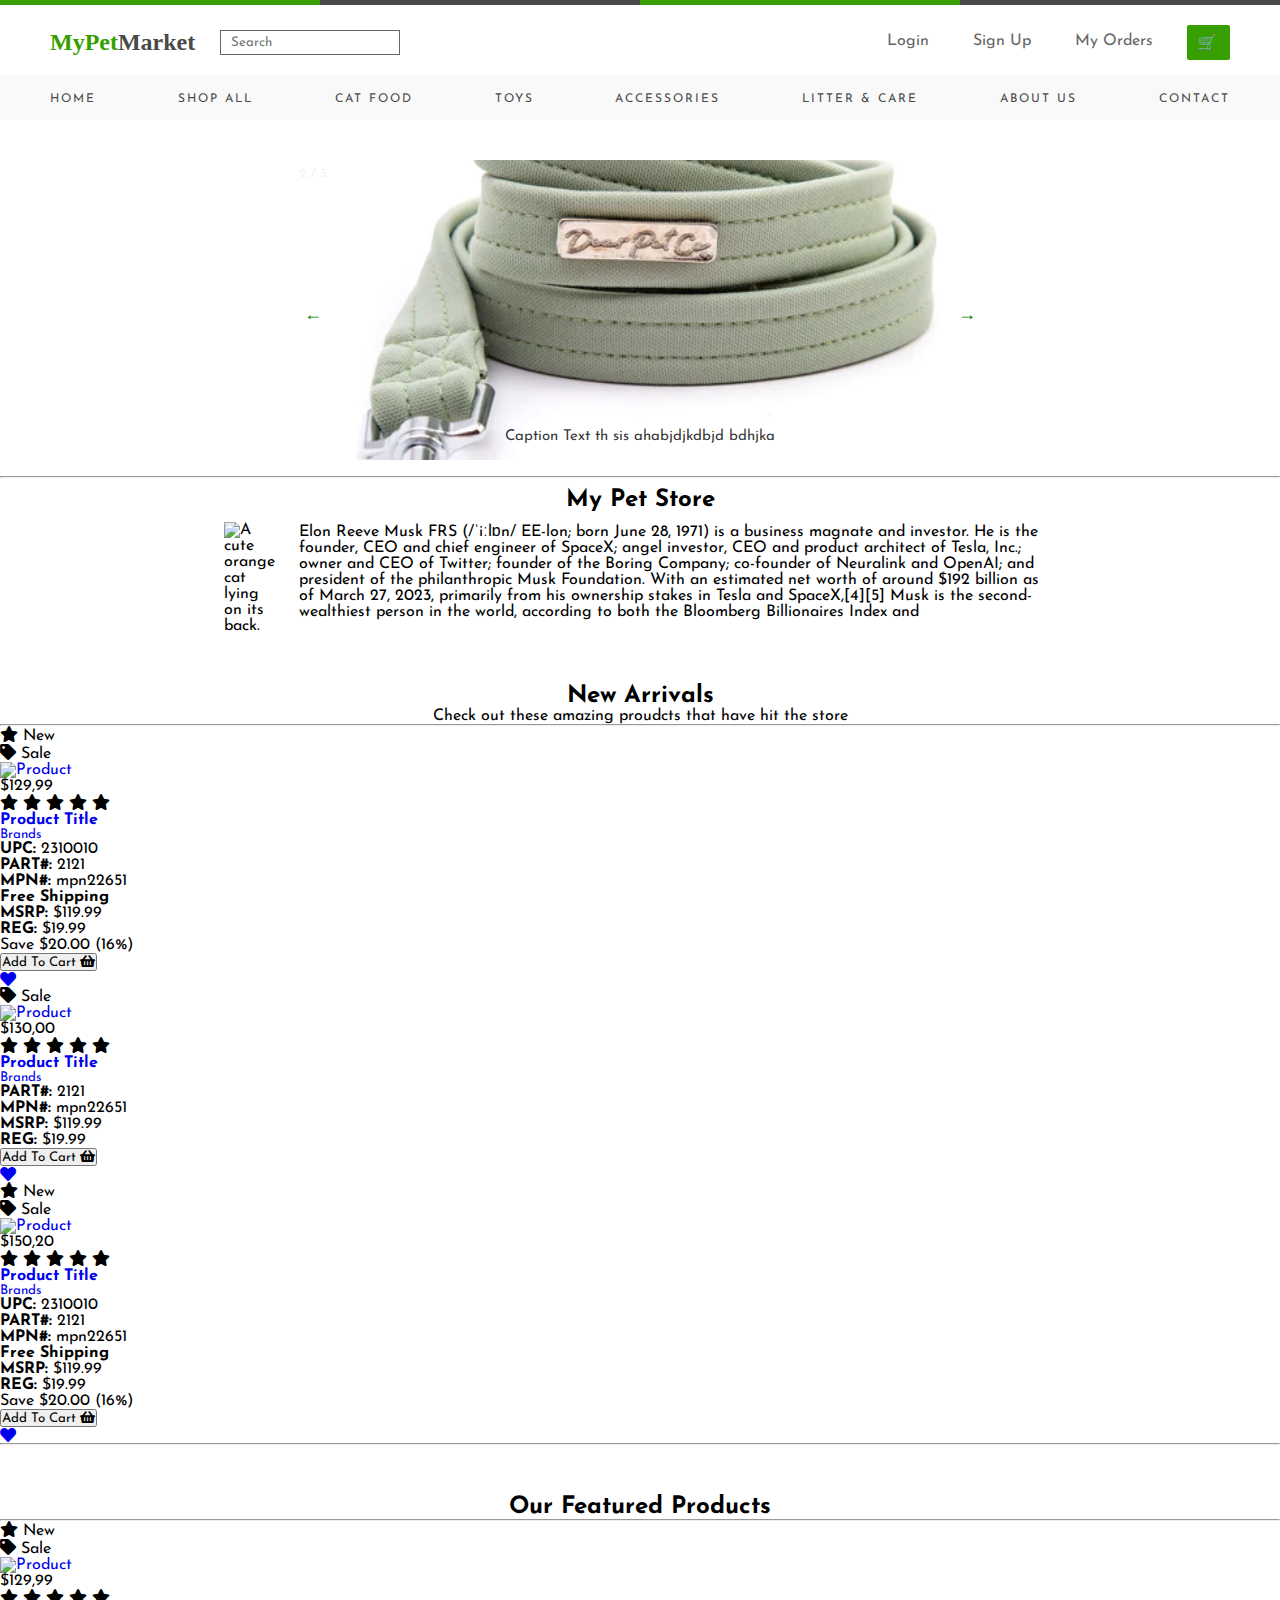
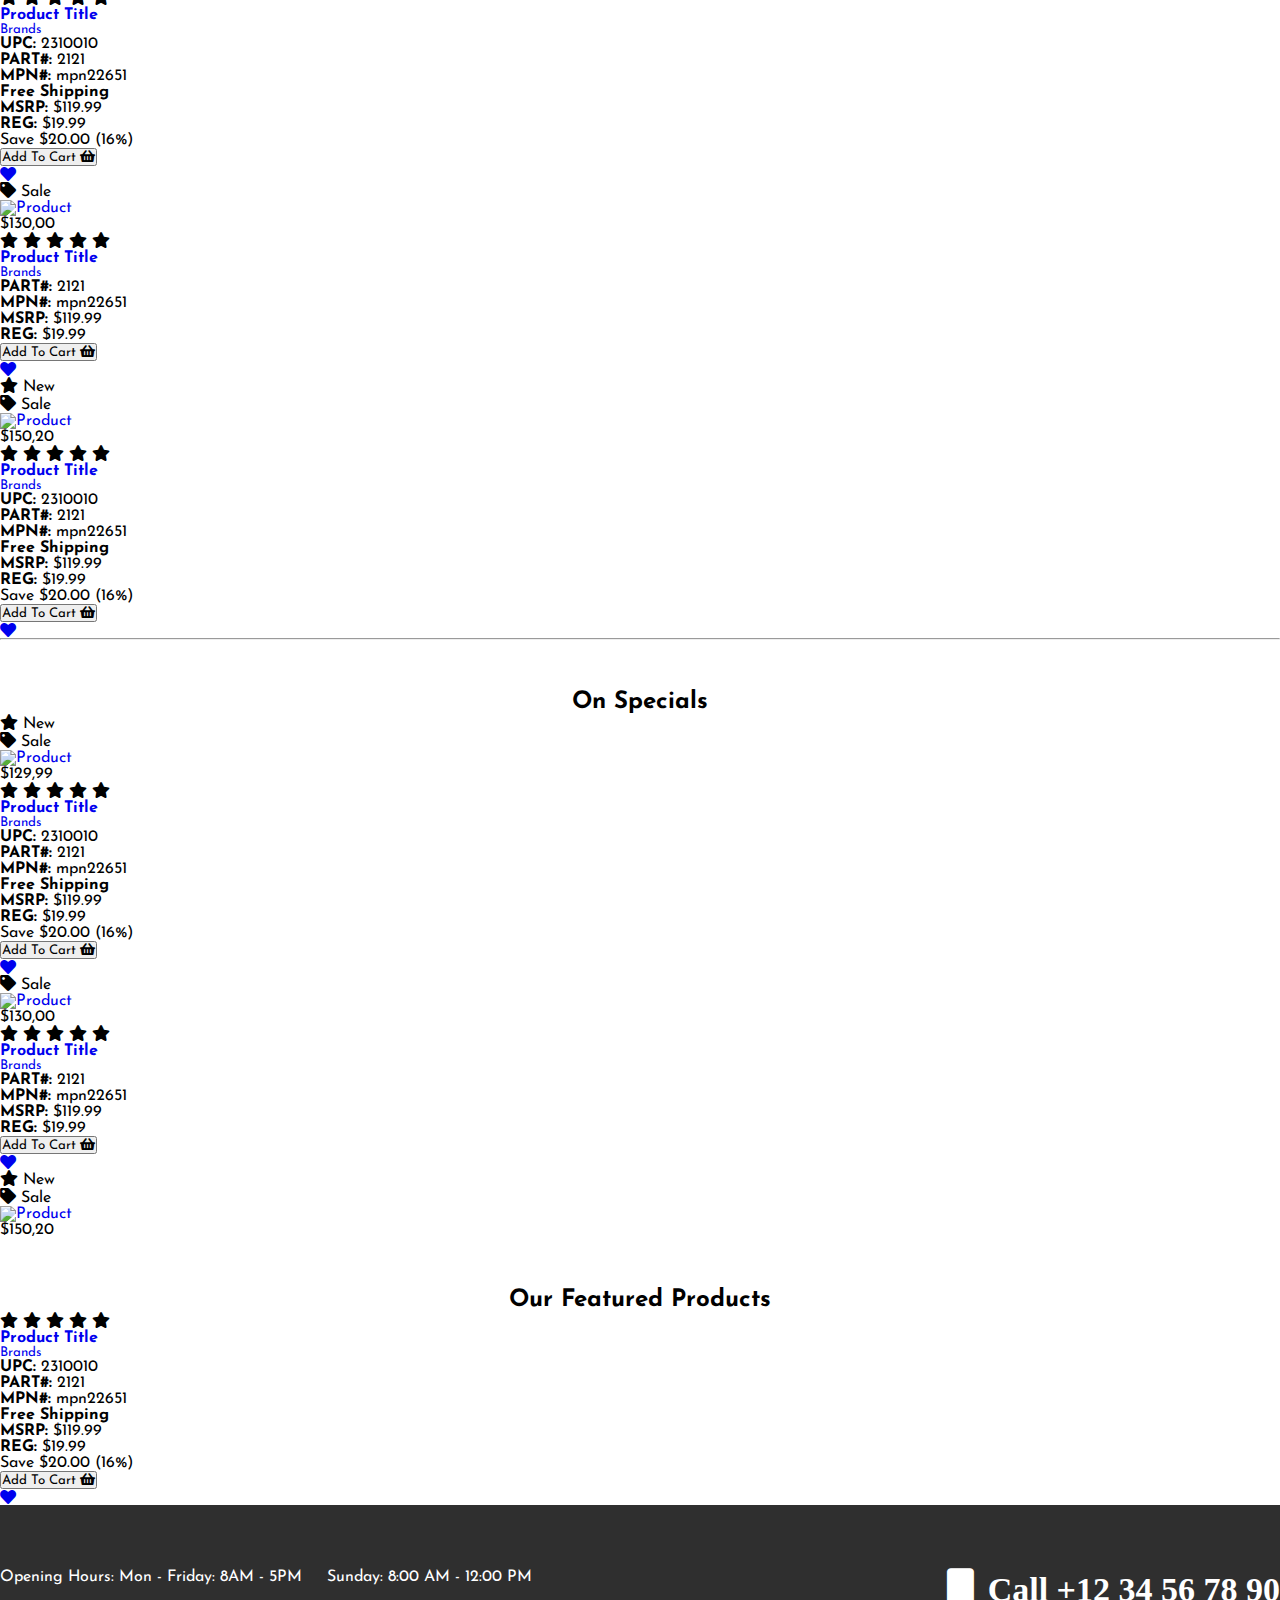
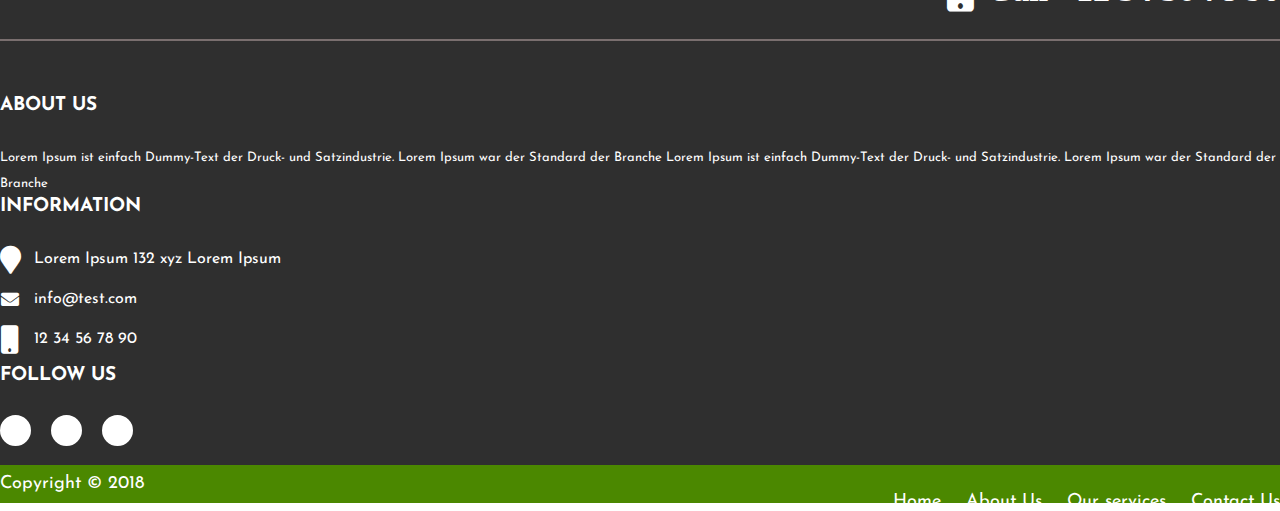
==== commit 20695c47: "updates" ====
--- a/index.html
+++ b/index.html
@@ -69,12 +69,14 @@
     <img src="assets/images/small-garden-leash-1_540x.jpg" style="width:100%">
     <div class="text">Caption Text th sis ahabjdjkdbjd bdhjka</div>
   </div>
-  <a class="prev" onclick="plusSlides(-1)">&#9194;</a> <!-- ⏪ -->
-  <a class="next" onclick="plusSlides(1)">&#9193;</a>  <!-- ⏩ -->
+  <a class="prev" onclick="plusSlides(-1)">&#8592;</a> <!-- ⏪ -->
+  <a class="next" onclick="plusSlides(1)">&#8594;</a>  <!-- ⏩ -->
 </div>
 <br>
 <!-- The dots/circles -->
-<div style="text-align:center"></div>
+<div class="container">
+  <hr />
+</div>
           
 <!----Top Seller Scetion--->
       <section>
@@ -579,6 +581,241 @@
 
 <div class="container">
   <hr />
+</div>
+
+<h2 class="featuredProductsHeader"> On Specials</h2>
+<div class="container">
+  <div class="row">
+
+    <div class="col-md-4 mb-3">
+      <div class="card h-100">
+        <div class="d-flex justify-content-between position-absolute w-100">
+          <div class="label-new">
+            <span class="text-white bg-success small d-flex align-items-center px-2 py-1">
+              <i class="fa fa-star" aria-hidden="true"></i>
+              <span class="ml-1">New</span>
+            </span>
+          </div>
+          <div class="label-sale">
+            <span class="text-white bg-primary small d-flex align-items-center px-2 py-1">
+              <i class="fa fa-tag" aria-hidden="true"></i>
+              <span class="ml-1">Sale</span>
+            </span>
+          </div>
+        </div>
+        <a href="#">
+          <img src="https://picsum.photos/700/550" class="card-img-top" alt="Product">
+        </a>
+        <div class="card-body px-2 pb-2 pt-1">
+          <div class="d-flex justify-content-between">
+            <div>
+              <p class="h4 text-primary">$129,99</p>
+            </div>
+            <div>
+              <a href="#" class="text-secondary lead" data-toggle="tooltip" data-placement="left" title="Compare">
+                <i class="fa fa-line-chart" aria-hidden="true"></i>
+              </a>
+            </div>
+          </div>
+          <p class="text-warning d-flex align-items-center mb-2">
+            <i class="fa fa-star" aria-hidden="true"></i>
+            <i class="fa fa-star" aria-hidden="true"></i>
+            <i class="fa fa-star" aria-hidden="true"></i>
+            <i class="fa fa-star" aria-hidden="true"></i>
+            <i class="fa fa-star" aria-hidden="true"></i>
+          </p>
+          <p class="mb-0">
+            <strong>
+              <a href="#" class="text-secondary">Product Title</a>
+            </strong>
+          </p>
+          <p class="mb-1">
+            <small>
+              <a href="#" class="text-secondary">Brands</a>
+            </small>
+          </p>
+          <div class="d-flex mb-3 justify-content-between">
+            <div>
+              <p class="mb-0 small"><b>UPC: </b> 2310010</p>
+              <p class="mb-0 small"><b>PART#: </b> 2121</p>
+              <p class="mb-0 small"><b>MPN#: </b> mpn22651</p>
+            </div>
+            <div class="text-right">
+              <p class="mb-0 small"><b>Free Shipping</b></p>
+              <p class="mb-0 small"><b>MSRP: </b> $119.99</p>
+              <p class="mb-0 small"><b>REG: </b> $19.99</p>
+              <p class="mb-0 small text-primary">
+                <span class="font-weight-bold">Save</span> $20.00 (16%)
+              </p>
+            </div>
+          </div>
+          <div class="d-flex justify-content-between">
+            <div class="col px-0">
+              <button class="btn btn-outline-primary btn-block">
+                Add To Cart 
+                <i class="fa fa-shopping-basket" aria-hidden="true"></i>
+              </button>
+            </div>
+            <div class="ml-2">
+              <a href="#" class="btn btn-outline-success" data-toggle="tooltip" data-placement="left" title="Add to Wishlist">
+                <i class="fa fa-heart" aria-hidden="true"></i>
+              </a>
+            </div>
+          </div>
+        </div>
+      </div>
+    </div>
+
+    <div class="col-md-4 mb-3">
+      <div class="card h-100">
+        <div class="labels d-flex justify-content-between position-absolute w-100">
+          <div class="label-new">
+          </div>
+          <div class="label-sale">
+            <span class="text-white bg-primary small d-flex align-items-center px-2 py-1">
+              <i class="fa fa-tag" aria-hidden="true"></i>
+              <span class="ml-1">Sale</span>
+            </span>
+          </div>
+        </div>
+        <a href="#">
+          <img src="https://picsum.photos/700/550" class="card-img-top" alt="Product">
+        </a>
+        <div class="card-body px-2 pb-2 pt-1 d-flex flex-column">
+          <div class="d-flex justify-content-between">
+            <div>
+              <p class="h4 text-primary">$130,00</p>
+            </div>
+            <div>
+              <a href="#" class="text-secondary lead" data-toggle="tooltip" data-placement="left" title="Compare">
+                <i class="fa fa-line-chart" aria-hidden="true"></i>
+              </a>
+            </div>
+          </div>
+          <p class="text-warning d-flex align-items-center mb-2">
+            <i class="fa fa-star" aria-hidden="true"></i>
+            <i class="fa fa-star" aria-hidden="true"></i>
+            <i class="fa fa-star" aria-hidden="true"></i>
+            <i class="fa fa-star" aria-hidden="true"></i>
+            <i class="fa fa-star" aria-hidden="true"></i>
+          </p>
+          <p class="mb-0">
+            <strong>
+              <a href="#" class="text-secondary">Product Title</a>
+            </strong>
+          </p>
+          <p class="mb-1">
+            <small>
+              <a href="#" class="text-secondary">Brands</a>
+            </small>
+          </p>
+          <div class="d-flex mb-3 justify-content-between">
+            <div>
+              <p class="mb-0 small"><b>PART#: </b> 2121</p>
+              <p class="mb-0 small"><b>MPN#: </b> mpn22651</p>
+            </div>
+            <div class="text-right">
+              <p class="mb-0 small"><b>MSRP: </b> $119.99</p>
+              <p class="mb-0 small"><b>REG: </b> $19.99</p>
+            </div>
+          </div>
+          <div class="d-flex justify-content-between mt-auto">
+            <div class="col px-0">
+              <button class="btn btn-outline-primary btn-block">
+                Add To Cart 
+                <i class="fa fa-shopping-basket" aria-hidden="true"></i>
+              </button>
+            </div>
+            <div class="ml-2">
+              <a href="#" class="btn btn-outline-success" data-toggle="tooltip" data-placement="left" title="Add to Wishlist">
+                <i class="fa fa-heart" aria-hidden="true"></i>
+              </a>
+            </div>
+          </div>
+        </div>
+      </div>
+    </div>
+
+    <div class="col-md-4 mb-3">
+      <div class="card h-100">
+        <div class="labels d-flex justify-content-between position-absolute w-100">
+          <div class="label-new">
+            <span class="text-white bg-success small d-flex align-items-center px-2 py-1">
+              <i class="fa fa-star" aria-hidden="true"></i>
+              <span class="ml-1">New</span>
+            </span>
+          </div>
+          <div class="label-sale">
+            <span class="text-white bg-primary small d-flex align-items-center px-2 py-1">
+              <i class="fa fa-tag" aria-hidden="true"></i>
+              <span class="ml-1">Sale</span>
+            </span>
+          </div>
+        </div>
+        <a href="#">
+          <img src="https://picsum.photos/700/550" class="card-img-top" alt="Product">
+        </a>
+        <div class="card-body px-2 pb-2 pt-1">
+          <div class="d-flex justify-content-between">
+            <div>
+              <p class="h4 text-primary">$150,20</p>
+            </div>
+            <div>
+              <a href="#" class="text-secondary lead" data-toggle="tooltip" data-placement="left" title="Compare">
+                <i class="fa fa-line-chart" aria-hidden="true"></i>
+              </a><h2 class="featuredProductsHeader"> Our Featured Products</h2>
+            </div>
+          </div>
+          <p class="text-warning d-flex align-items-center mb-2">
+            <i class="fa fa-star" aria-hidden="true"></i>
+            <i class="fa fa-star" aria-hidden="true"></i>
+            <i class="fa fa-star" aria-hidden="true"></i>
+            <i class="fa fa-star" aria-hidden="true"></i>
+            <i class="fa fa-star" aria-hidden="true"></i>
+          </p>
+          <p class="mb-0">
+            <strong>
+              <a href="#" class="text-secondary">Product Title</a>
+            </strong>
+          </p>
+          <p class="mb-1">
+            <small>
+              <a href="#" class="text-secondary">Brands</a>
+            </small>
+          </p>
+          <div class="d-flex mb-3 justify-content-between">
+            <div>
+              <p class="mb-0 small"><b>UPC: </b> 2310010</p>
+              <p class="mb-0 small"><b>PART#: </b> 2121</p>
+              <p class="mb-0 small"><b>MPN#: </b> mpn22651</p>
+            </div>
+            <div class="text-right">
+              <p class="mb-0 small"><b>Free Shipping</b></p>
+              <p class="mb-0 small"><b>MSRP: </b> $119.99</p>
+              <p class="mb-0 small"><b>REG: </b> $19.99</p>
+              <p class="mb-0 small text-primary">
+                <span class="font-weight-bold">Save</span> $20.00 (16%)
+              </p>
+            </div>
+          </div>
+          <div class="d-flex justify-content-between">
+            <div class="col px-0">
+              <button class="btn btn-outline-primary btn-block">
+                Add To Cart 
+                <i class="fa fa-shopping-basket" aria-hidden="true"></i>
+              </button>
+            </div>
+            <div class="ml-2">
+              <a href="#" class="btn btn-outline-success" data-toggle="tooltip" data-placement="left" title="Add to Wishlist">
+                <i class="fa fa-heart" aria-hidden="true"></i>
+              </a>
+            </div>
+          </div>
+        </div>
+      </div>
+    </div>
+
+  </div>
 </div>
   </section>
 
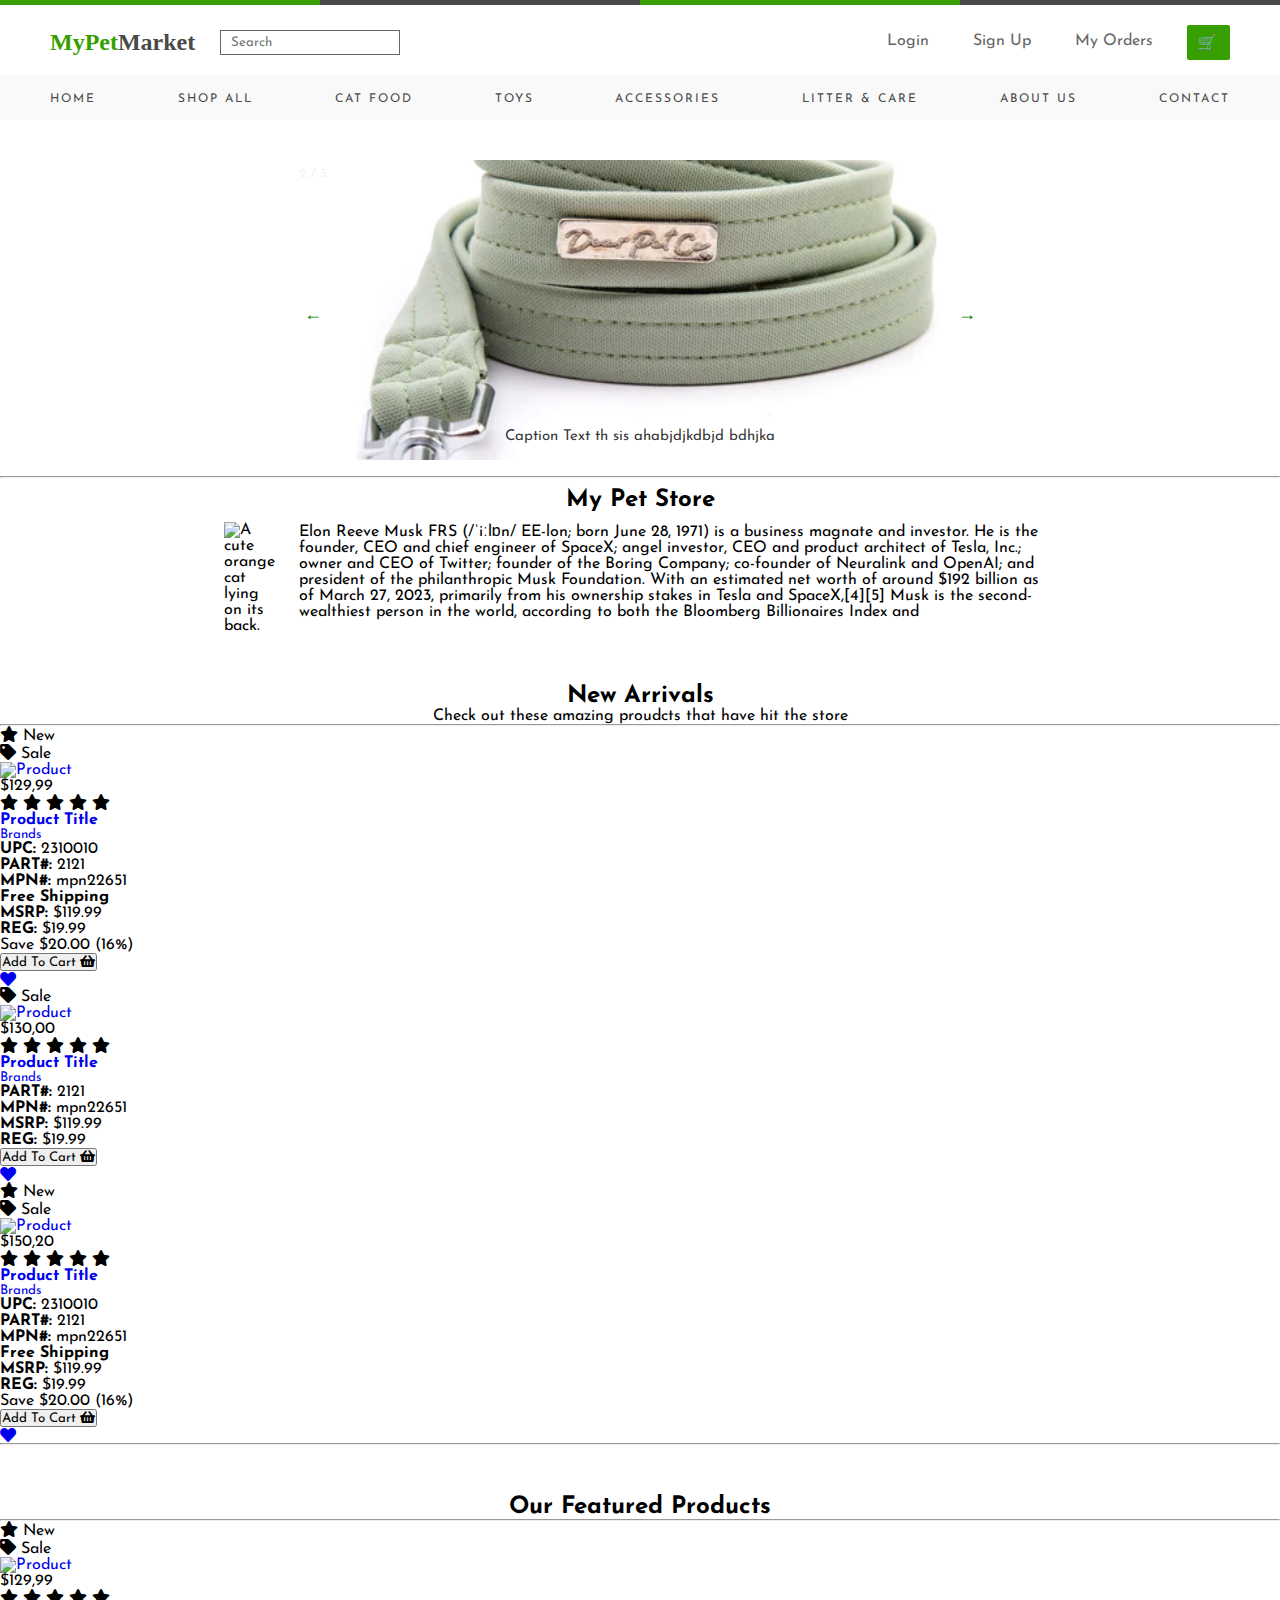
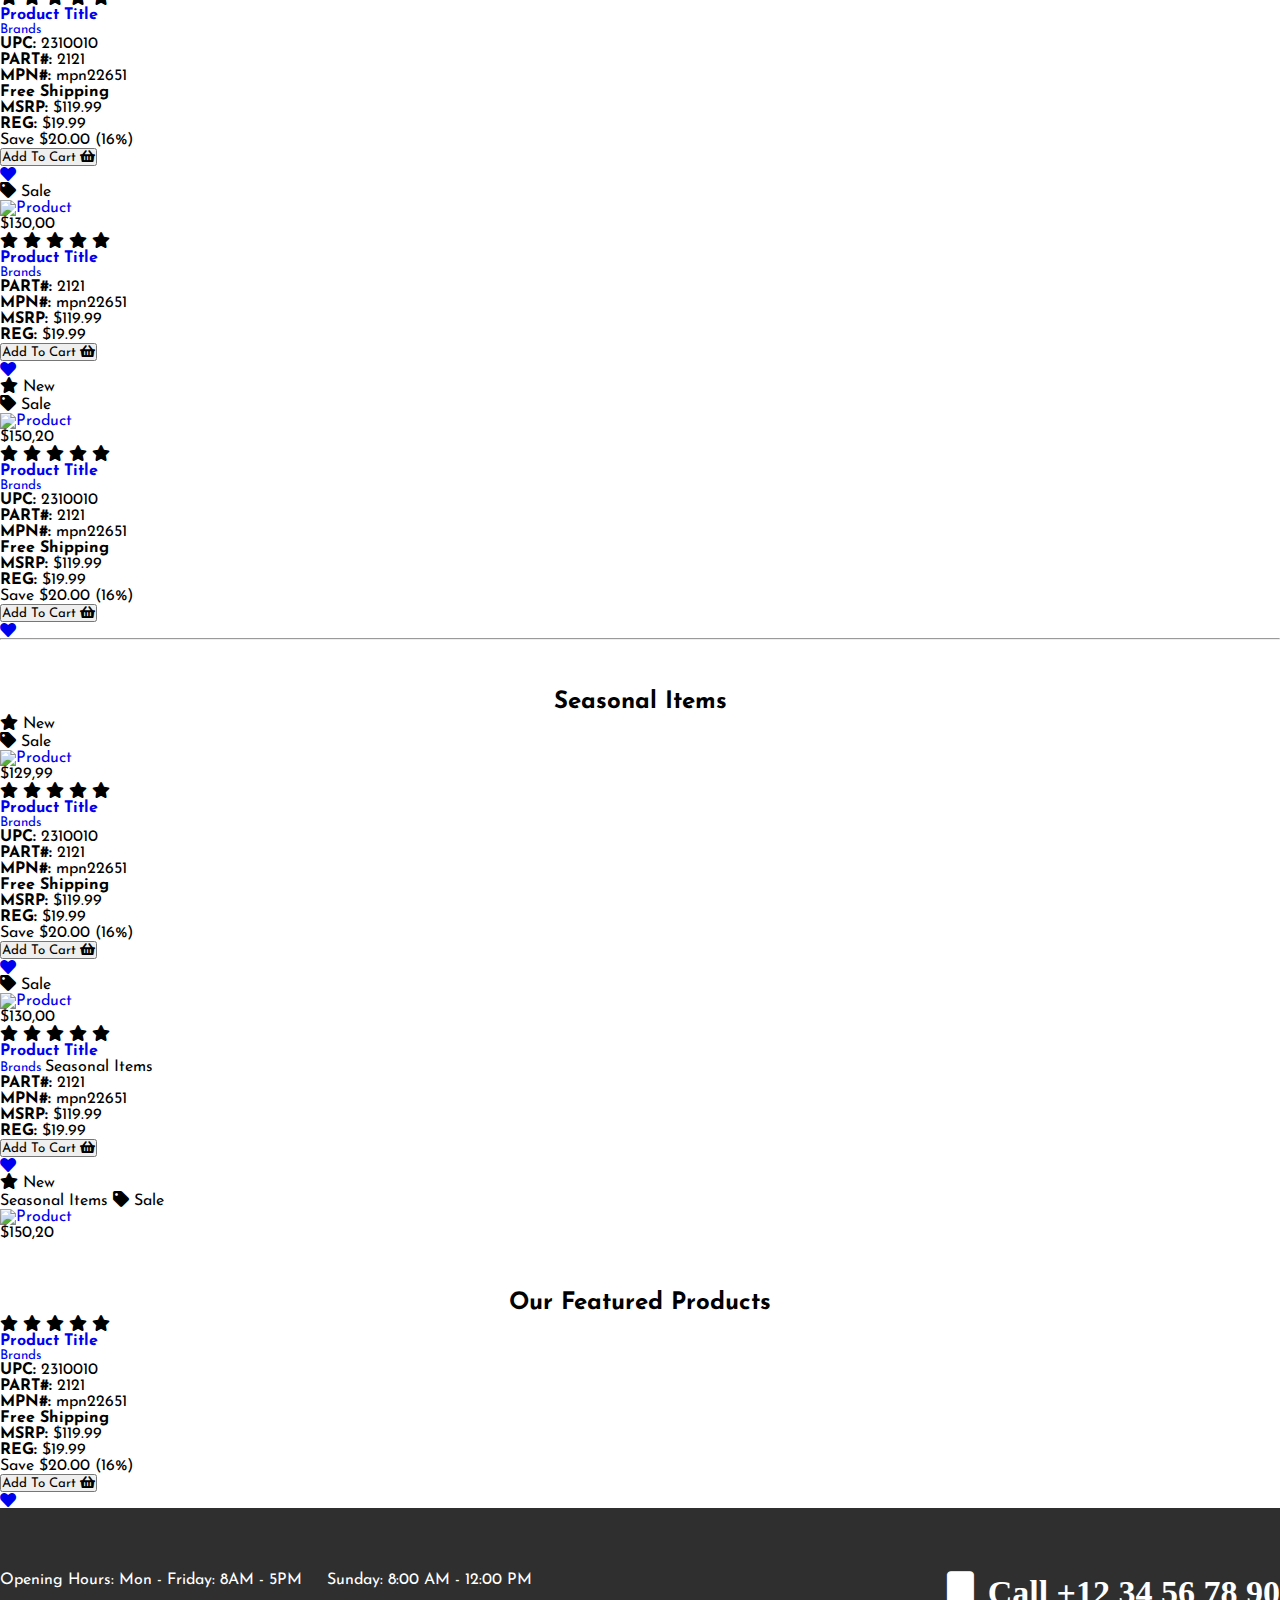
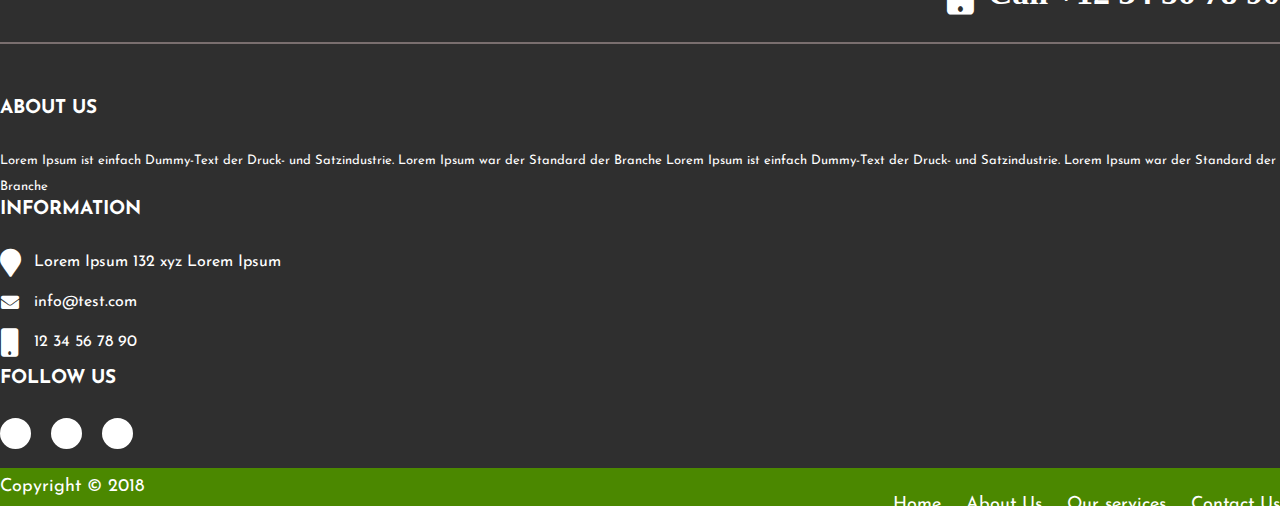
==== commit 66ffa9c0: "updates" ====
--- a/index.html
+++ b/index.html
@@ -583,7 +583,7 @@
   <hr />
 </div>
 
-<h2 class="featuredProductsHeader"> On Specials</h2>
+<h2 class="featuredProductsHeader"> Seasonal Items</h2>
 <div class="container">
   <div class="row">
 
@@ -707,7 +707,7 @@
           <p class="mb-1">
             <small>
               <a href="#" class="text-secondary">Brands</a>
-            </small>
+            </small>Seasonal Items
           </p>
           <div class="d-flex mb-3 justify-content-between">
             <div>
@@ -745,7 +745,7 @@
               <span class="ml-1">New</span>
             </span>
           </div>
-          <div class="label-sale">
+          <div class="label-sale">Seasonal Items
             <span class="text-white bg-primary small d-flex align-items-center px-2 py-1">
               <i class="fa fa-tag" aria-hidden="true"></i>
               <span class="ml-1">Sale</span>
@@ -756,7 +756,7 @@
           <img src="https://picsum.photos/700/550" class="card-img-top" alt="Product">
         </a>
         <div class="card-body px-2 pb-2 pt-1">
-          <div class="d-flex justify-content-between">
+          <div class="d-flex justify-content-between"Seasonal Items>
             <div>
               <p class="h4 text-primary">$150,20</p>
             </div>
@@ -817,6 +817,7 @@
 
   </div>
 </div>
+
   </section>
 
        <footer>
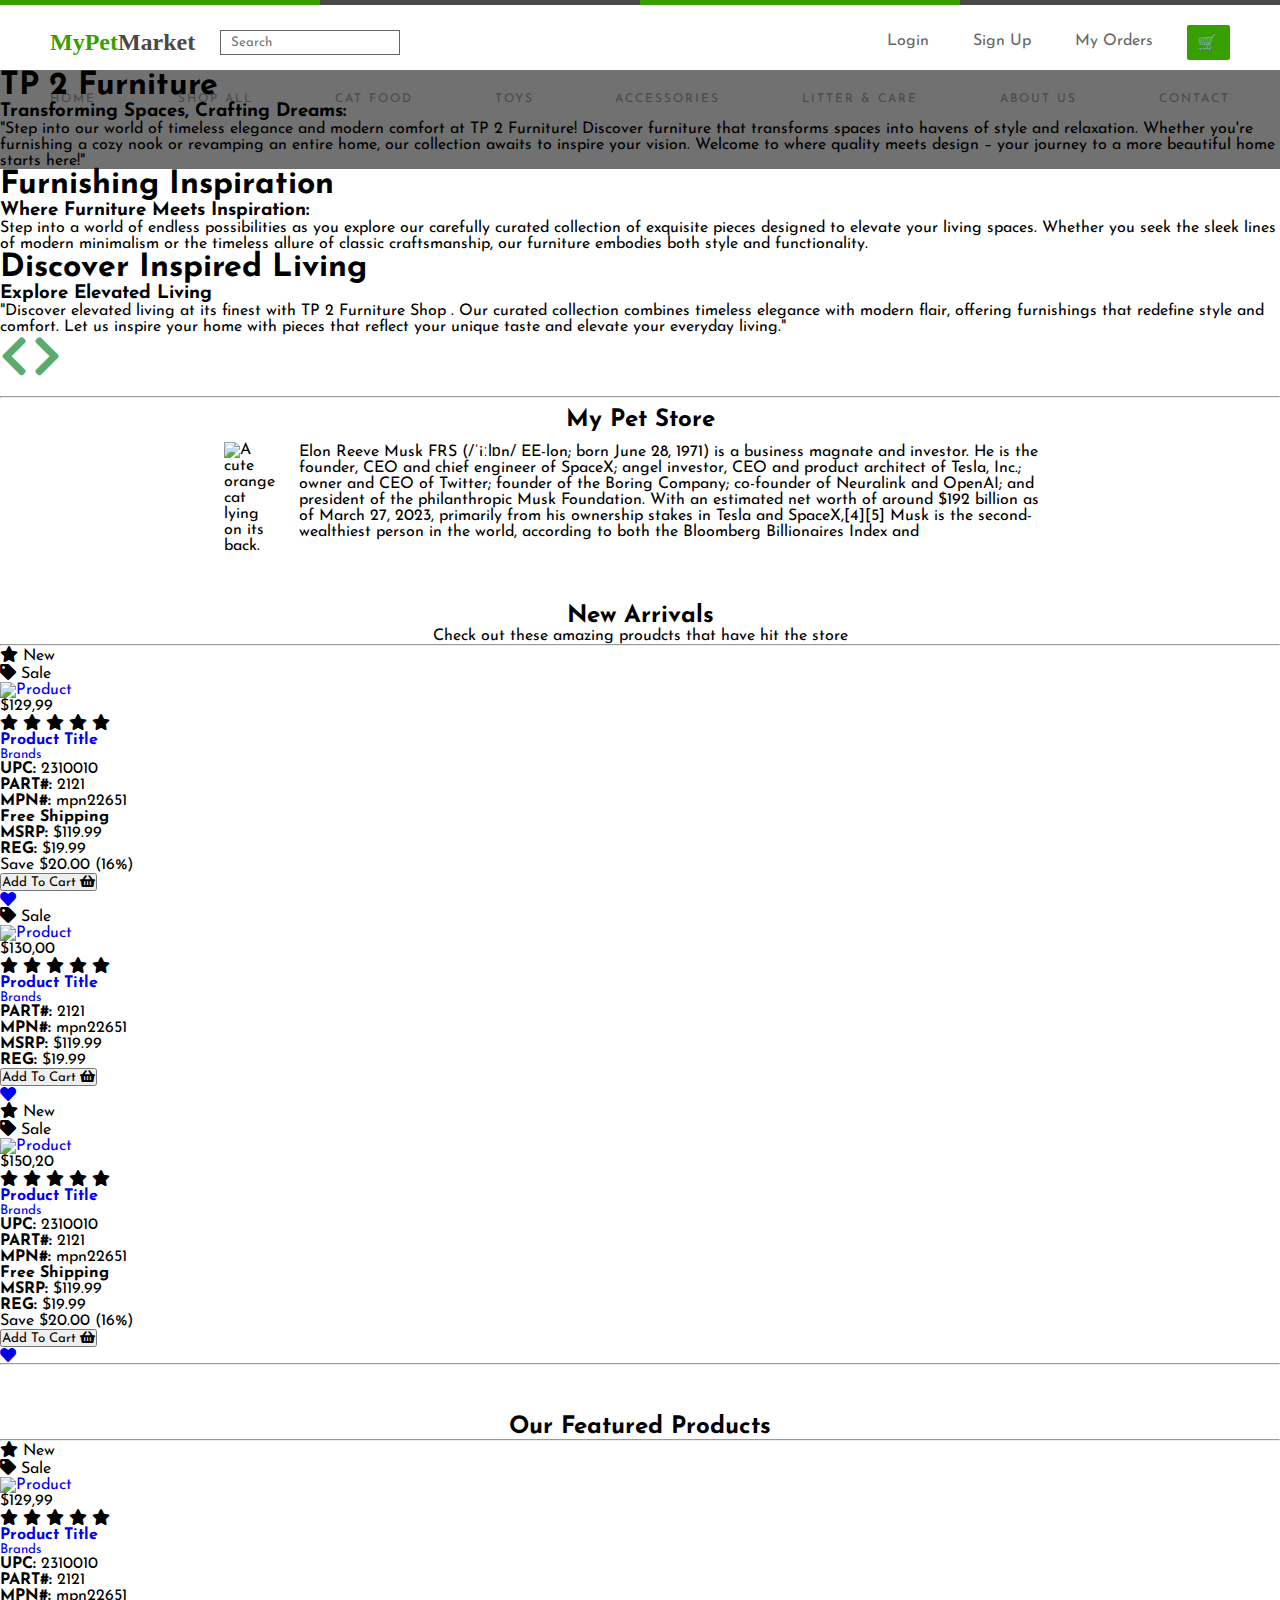
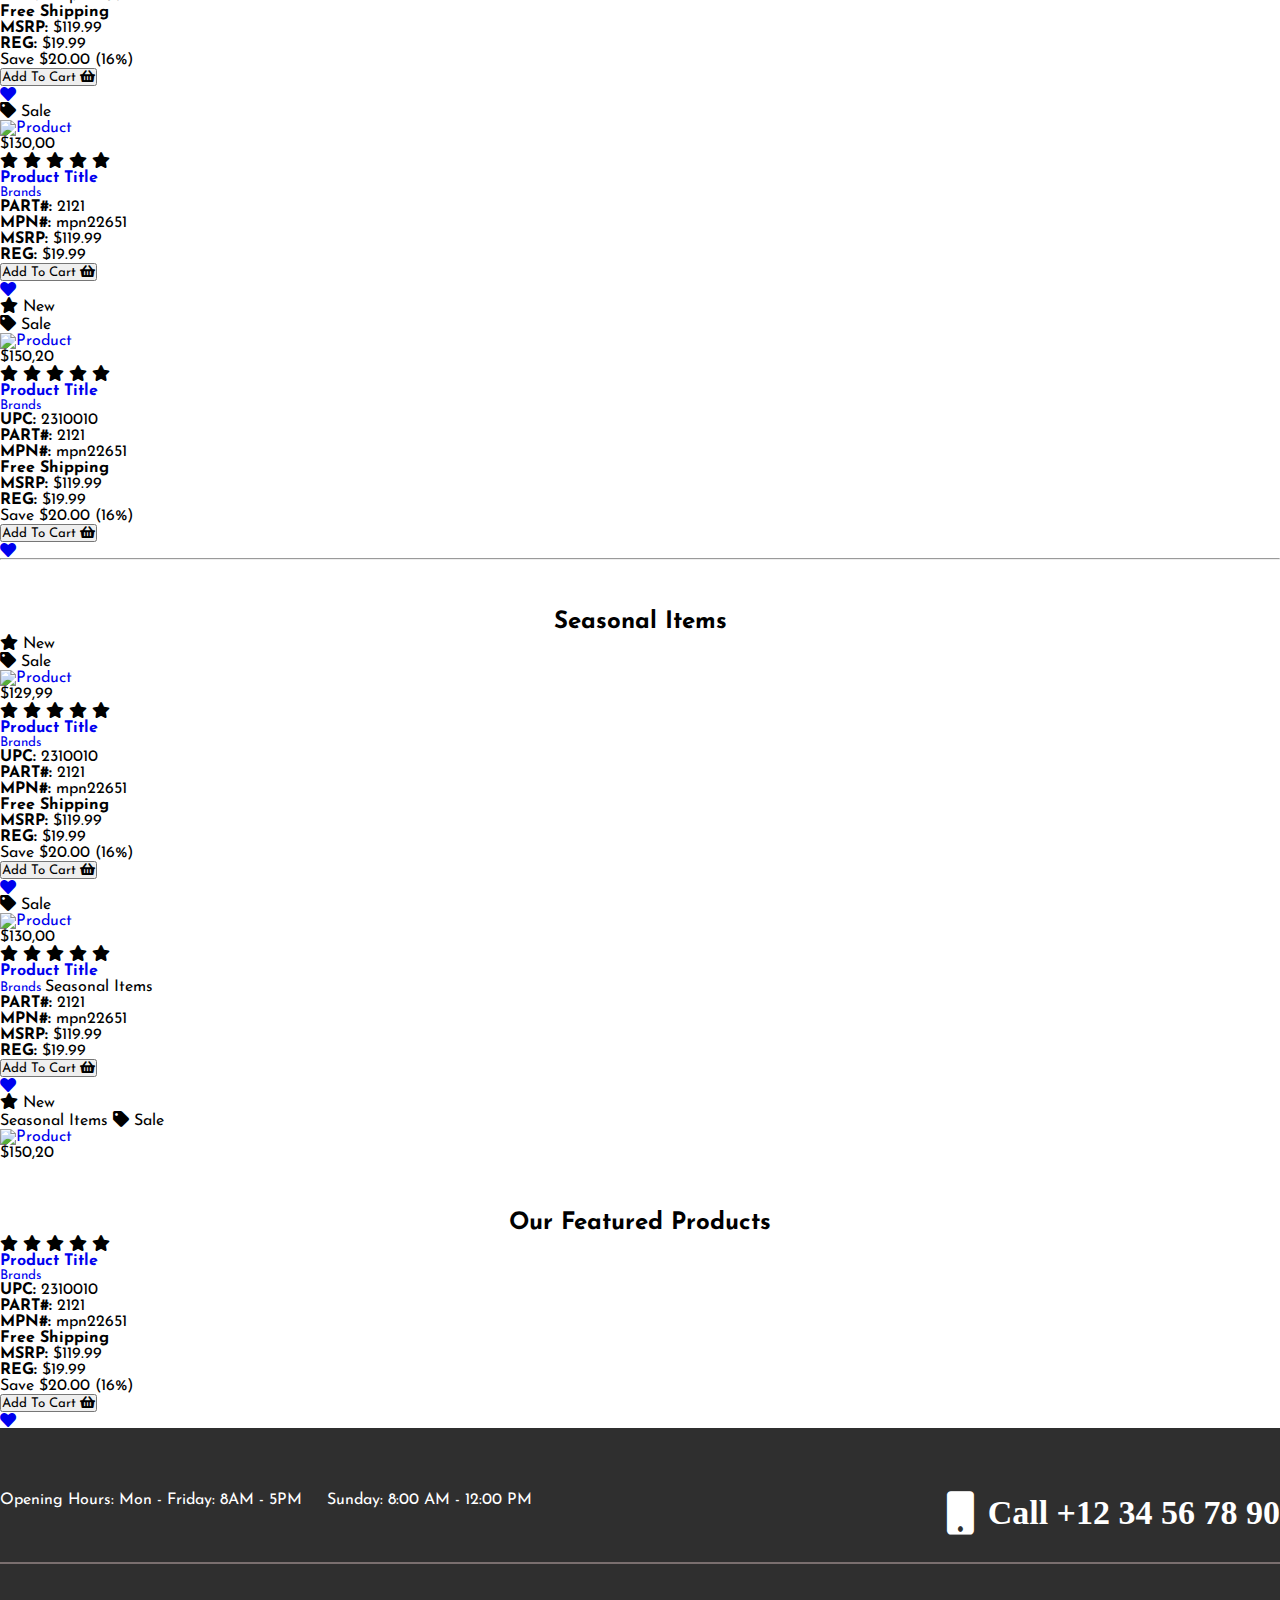
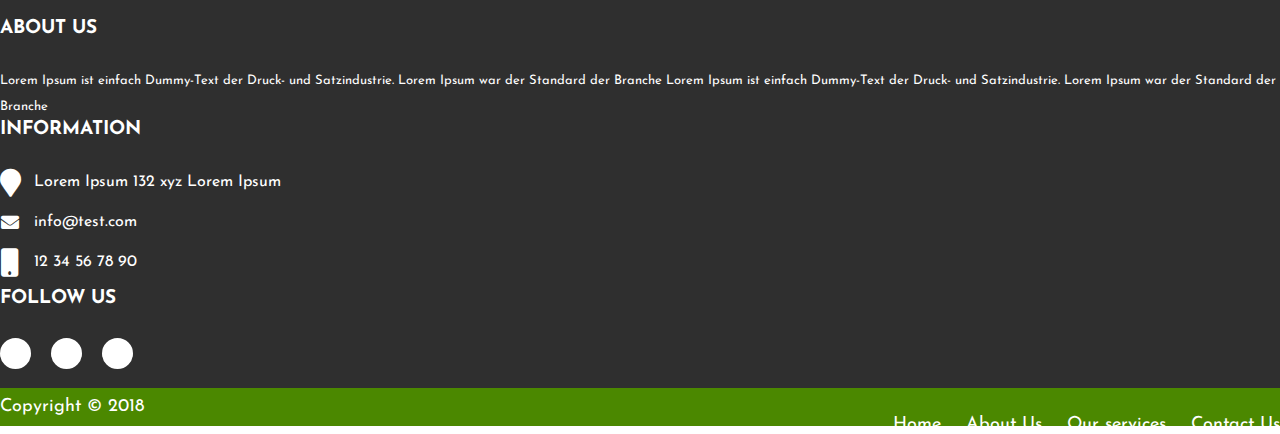
==== commit 2b3abc9c: "updates" ====
--- a/index.html
+++ b/index.html
@@ -48,30 +48,87 @@
 </div>
   
     <!--------------Slider------->
-  
-      <div class="slideshow-container">
-
-  <!-- Full-width images with number and caption text -->
-  <div class="mySlides fade">
-    <div class="numbertext">1 / 3</div>
-    <img src="assets/images/chest-harness-mint-mojito-354670_300x300.jpg" style="width:100%">
-    <div class="text">Caption Text th sis ahabjdjkdbjd bdhjka</div>
-  </div>
-
-  <div class="mySlides fade">
-    <div class="numbertext">2 / 3</div>
-    <img src="assets/images/leash-mint-mojito-555205_540x.jpg" style="width:100%">
-    <div class="text">Caption Text th sis ahabjdjkdbjd bdhjka</div>
-  </div>
-
-  <div class="mySlides fade">
-    <div class="numbertext">3 / 3</div>
-    <img src="assets/images/small-garden-leash-1_540x.jpg" style="width:100%">
-    <div class="text">Caption Text th sis ahabjdjkdbjd bdhjka</div>
-  </div>
-  <a class="prev" onclick="plusSlides(-1)">&#8592;</a> <!-- ⏪ -->
-  <a class="next" onclick="plusSlides(1)">&#8594;</a>  <!-- ⏩ -->
-</div>
+
+    <div id="template-mo-zay-hero-carousel" class="carousel slide" data-bs-ride="carousel">
+        <ol class="carousel-indicators">
+            <li data-bs-target="#template-mo-zay-hero-carousel" data-bs-slide-to="0" class="active"></li>
+            <li data-bs-target="#template-mo-zay-hero-carousel" data-bs-slide-to="1"></li>
+            <li data-bs-target="#template-mo-zay-hero-carousel" data-bs-slide-to="2"></li>
+        </ol>
+        <div class="carousel-inner">
+            <div class="carousel-item active">
+                <div class="container">
+                    <div class="row p-5">
+                        <div class="mx-auto col-md-8 col-lg-6 order-lg-last">
+                            <img class="img-fluid" src="https://media.istockphoto.com/id/1421675815/photo/home-interior-mock-up-with-brown-leather-sofa-table-and-decor-in-living-room.webp?b=1&s=170667a&w=0&k=20&c=jacLykW0Wy4LWyA7uOchevpXNqRSwHm2XnMyCLulUlA=" alt="">
+                        </div>
+                        <div class="col-lg-6 mb-0 d-flex align-items-center">
+                            <div class="text-align-left align-self-center">
+                                <h1 class="h1 text-success"><b>TP 2</b> Furniture</h1>
+                                <h3 class="h2">Transforming Spaces, Crafting Dreams:</h3>
+                                <p>
+                                    "Step into our world of timeless elegance and modern comfort at TP 2 Furniture! Discover furniture 
+                                    that transforms spaces into havens of style and relaxation. Whether you're furnishing a cozy nook 
+                                    or revamping an entire home, our collection awaits to inspire your vision. Welcome to where quality
+                                     meets design – your journey to a more beautiful home starts here!"
+                                </p>
+                            </div>
+                        </div>
+                    </div>
+                </div>
+            </div>
+            <div class="carousel-item">
+                <div class="container">
+                    <div class="row p-5">
+                        <div class="mx-auto col-md-8 col-lg-6 order-lg-last">
+                            <img class="img-fluid" src="https://media.istockphoto.com/id/1950020150/photo/furniture-store-with-sofas-and-couches-on-display-for-sale-copy-space-showroom-in-the.jpg?s=612x612&w=0&k=20&c=h09AX7s9MQXF6r9ivx89hBi6lqLiviFCmkvurFEcKwA=" alt="">
+                        </div>
+                        <div class="col-lg-6 mb-0 d-flex align-items-center">
+                            <div class="text-align-left">
+                                <h1 class="h1">Furnishing Inspiration</h1>
+                                <h3 class="h2"> Where Furniture Meets Inspiration:</h3>
+                                <p>
+                                    Step into a world of endless possibilities as you explore our carefully curated
+                                     collection of exquisite pieces designed to elevate your living spaces. Whether 
+                                     you seek the sleek lines of modern minimalism or the timeless allure of classic 
+                                     craftsmanship, our furniture embodies both style and functionality.
+                                </p>
+                            </div>
+                        </div>
+                    </div>
+                </div>
+            </div>
+            <div class="carousel-item">
+                <div class="container">
+                    <div class="row p-5">
+                        <div class="mx-auto col-md-8 col-lg-6 order-lg-last">
+                            <img class="img-fluid" src="https://plus.unsplash.com/premium_photo-1672136336540-2dd39fd4d1e2?q=80&w=1528&auto=format&fit=crop&ixlib=rb-4.0.3&ixid=M3wxMjA3fDB8MHxwaG90by1wYWdlfHx8fGVufDB8fHx8fA%3D%3D" alt="">
+                        </div>
+                        <div class="col-lg-6 mb-0 d-flex align-items-center">
+                            <div class="text-align-left">
+                                <h1 class="h1">Discover Inspired Living</h1>
+                                <h3 class="h2">Explore Elevated Living </h3>
+                                <p>
+                                    "Discover elevated living at its finest with TP 2 Furniture Shop .
+                                     Our curated collection combines timeless elegance with modern flair,
+                                      offering furnishings that redefine style and comfort. Let us inspire
+                                       your home with pieces that reflect your unique taste and elevate your 
+                                       everyday living."
+                                    
+                                </p>
+                            </div>
+                        </div>
+                    </div>
+                </div>
+            </div>
+        </div>
+        <a class="carousel-control-prev text-decoration-none w-auto ps-3" href="#template-mo-zay-hero-carousel" role="button" data-bs-slide="prev">
+            <i class="fas fa-chevron-left"></i>
+        </a>
+        <a class="carousel-control-next text-decoration-none w-auto pe-3" href="#template-mo-zay-hero-carousel" role="button" data-bs-slide="next">
+            <i class="fas fa-chevron-right"></i>
+        </a>
+    </div>
 <br>
 <!-- The dots/circles -->
 <div class="container">
--- a/css/home.css
+++ b/css/home.css
@@ -419,4 +419,60 @@
 }
 .copyright {
     font-size: 18px;
+}
+
+* Hero Carousel */
+#template-mo-zay-hero-carousel { background: #efefef !important;}
+/* Accordion */
+.templatemo-accordion a { color: #000;}
+.templatemo-accordion a:hover { color: #333d4a;}
+/* Shop */
+.shop-top-menu a:hover { color: #69bb7e !important;}
+/* Product */
+.product-wap { box-shadow: 0px 5px 10px 0px rgba(0, 0, 0, 0.10);}
+.product-wap .product-color-dot.color-dot-red { background:#f71515;}
+.product-wap .product-color-dot.color-dot-blue { background:#6db4fe;}
+.product-wap .product-color-dot.color-dot-black { background:#000000;}
+.product-wap .product-color-dot.color-dot-light { background:#e0e0e0;}
+.product-wap .product-color-dot.color-dot-green { background:#0bff7e;}
+.card.product-wap .card .product-overlay {
+  background: rgba(0,0,0,.2);
+  visibility: hidden;
+  opacity: 0;
+  transition: .3s;
+}
+.card.product-wap:hover .card .product-overlay {
+  visibility: visible;
+  opacity: 1;
+}
+.card.product-wap a { color: #000;}
+#carousel-related-product .slick-slide:focus { outline: none !important;}
+#carousel-related-product .slick-dots li button:before {
+  font-size: 15px;
+  margin-top: 20px;
+}
+/* Brand */
+.brand-img {
+  filter: grayscale(100%);
+  opacity: 0.5;
+  transition: .5s;
+}
+.brand-img:hover {
+  filter: grayscale(0%);
+  opacity: 1;
+}
+/* Carousel Hero */
+#template-mo-zay-hero-carousel .carousel-indicators li {
+  margin-top: -50px;
+  background-color: #59ab6e;
+}
+#template-mo-zay-hero-carousel .carousel-control-next i,
+#template-mo-zay-hero-carousel .carousel-control-prev i {
+  color: #59ab6e !important;
+  font-size: 2.8em !important;
+}
+/* Carousel Brand */
+.tempaltemo-carousel .h1 {
+  font-size: .5em !important;
+  color: #000 !important;
 }